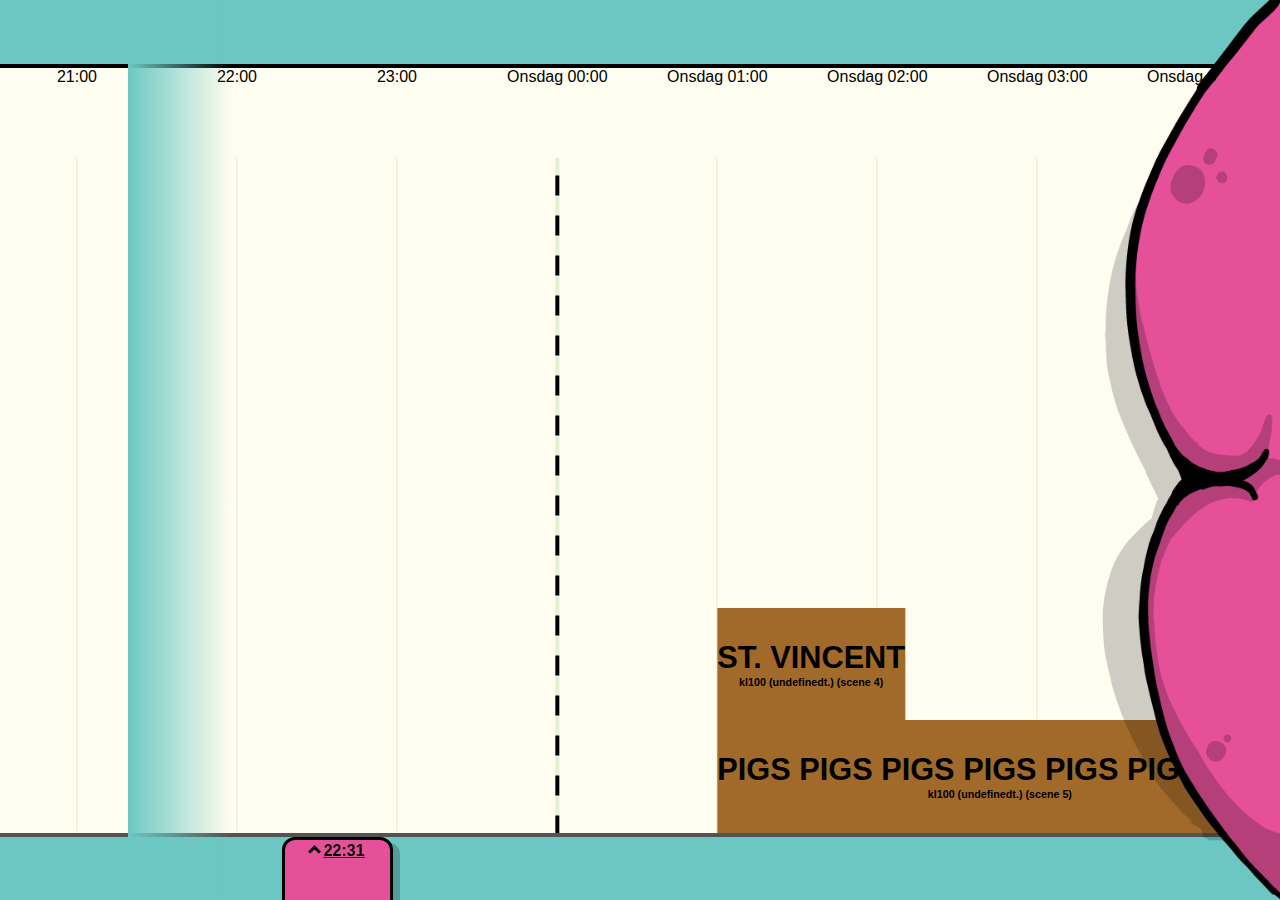
==== index.html @ ac0cf8ac "new" ====
<!DOCTYPE html>

<html>
<head>
  <meta http-equiv="Content-Type" content="text/html; charset=UTF-8">
  <meta name="viewport" content="width=device-width, initial-scale=1, maximum-scale=1, user-scalable=0">
  <title>Debbie App</title>
  <link rel="manifest" href="./manifest.json">
  <meta name="viewport" content="width=device-width, initial-scale=1.0, maximum-scale=1.0, user-scalable=no" />
  <link rel="stylesheet" href="css/common.min.css?v=1" />
  <link rel="stylesheet" href="css/protrait.min.css?v=1" />
    <link rel="stylesheet" href="css/landscape.min.css?v=1" />
  <script src="https://ajax.googleapis.com/ajax/libs/jquery/3.1.1/jquery.min.js"></script>
  <script src="js/Bands.js"></script>
  <script src="js/ratebands.js"></script>
  <script src="js/Program.js"></script>
</head>
<body>
  <div id=""  class="fullscreen protrait">
    <div class="bandName out">
    </div>
    <div class="giveRate">
      <div class="foodContainer">
          <img class="food nope" data-rate="-1" src="img/Pate.png" alt="">
        <h4>nope</h4>
      </div>
      <div class="foodContainer">
          <img class="food meh" data-rate="0" src="img/wine.png" alt="">
        <h4>meh</h4>
      </div>
      <div class="foodContainer">
            <img class="food yeah" data-rate="1" src="img/burger.png" alt="">
        <h4>yeah</h4>
      </div>
    </div>
    <div class="onCan">
      <img src="img/on_can_front.png" class="onCanFront" alt="">
      <img src="img/on_can_back.png" class="onCanBack" alt="">
      <img src="img/bin.png" class="bin" alt="">
    </div>

    <div id="menubtn" class="menubtn">
      <img src="img/rune_menu.png" width="40" height="40" class="clickEffect">
    </div>
    <div id="menu" class="menu">
      <div class="head">
        <img id="close" class="clickEffect" src="img/rune_close.png" width="40" height="40" />
      </div>
      <div class="body">
        <h2>HJÆÆÆÆÆÆÆÆÆLP</h2>
        <img src="img/rune_screen.png" style="position: absolute; left: 0; top:50px; width: 50px;" />
        <p style="margin-left: 40px;">
          Her ser du Rune, Rune han er fuld.
          På trods af det kan Rune fortælle dine venner præcis,
          hvor du er - også selv om du ikke bruger dyrebart batteri på data eller GPS.
        </p>
        <p>
          Rune skal bare bruge lidt hjælp. Få Rune til at pege på det sted på pladsen, du mener, du befinder dig. Herefter trykker du på <img src="img/rune_get.png" width="20" style="vertical-align: middle;">, der så viser dig navnet på din placering. Når du fået navnet, kan du hurtigt sende det videre til dine venner ved at trykke på <img src="img/rune_share.png" width="20" style="vertical-align: middle;">. Herefter kan dine venner så spørge Rune, om hvor det er, ved at indtaste navnet og trykke på <img src="img/rune_post.png" width="20" style="vertical-align: middle;" />
        </p>
        <p>
          Får du at vide, at dine venner står i Pølse Pavillon, har du nogle heldige venner, og du kan hurtigt spørge Rune om, hvor det er. Bare skriv Pølse Pavillon i de to felter i bunden, tryk <img src="img/rune_post.png" width="20" style="vertical-align: middle;" />, så viser Rune dig, hvor det er.
        </p>
      </div>
      <div class="footer">
        <p>Vi vil selvfølgelig gerne være ligeså fulde som Rune, men vi har klattet vores penge væk på vandballoner og iskager. Så vi vil være meget taknemmelige, hvis du vil give en skærv til en dåseøl.</p>
        <a href="http://mobilepay.dk/js_css/mobilepay2/App-Integration/open.html?phone=004551843142&comment=Rune"><img src="img/MobilePay_Logo.png" class="clickEffect" height="60"></a>

        <p>God karma Bjarke og Daniel</p>
      </div>
    </div>

    <div id="listbtn" class="listbtn">
      <img src="img/rune_list.png" width="40" height="40" class="clickEffect">
    </div>
    <div id="list" class="menu">
      <div class="head">
        <img id="closeList" class="clickEffect" src="img/rune_close.png" width="40" height="40" />
      </div>
      <div class="body">
        <h2>Liste</h2>
        <div id="listWrapper"></div>
      </div>
    </div>

    <!-- <p>Checkboxes med dage - så man kan fra vælge de dage an ikke kommer / eller skriv dagen ved kunstner</p>
    <p>husk info om at den gemme lokalt - ogderfor kun virker lokalt</p>
    <p>skal man kunne tilføje noget der mangler - fx events</p> -->
  </div>
  <div id="landscape"  class="fullscreen landscape">
    <img src="img/can_top.png" class="can" alt="">
    <img src="img/can_bottom.png" class="can bottom" alt="">
    <div class="programShadow">

    </div>
    <div class="program">
      <div id="day_0" class="day">
        <div class="hourWrapper">
          <div data-time="00:00" class="hour"></div>
          <div data-time="01:00" class="hour"></div>
          <div data-time="02:00" class="hour"></div>
          <div data-time="03:00" class="hour"></div>
          <div data-time="04:00" class="hour"></div>
          <div data-time="05:00" class="hour"></div>
          <div data-time="06:00" class="hour"></div>
          <div data-time="07:00" class="hour"></div>
          <div data-time="08:00" class="hour"></div>
          <div data-time="09:00" class="hour"></div>
          <div data-time="10:00" class="hour"></div>
          <div data-time="11:00"  class="hour"></div>
          <div data-time="12:00" class="hour"></div>
          <div data-time="13:00" class="hour"></div>
          <div data-time="14:00" class="hour"></div>
          <div data-time="15:00" class="hour"></div>
          <div data-time="16:00" class="hour"></div>
          <div data-time="17:00" class="hour"></div>
          <div data-time="18:00" class="hour"></div>
          <div data-time="19:00" class="hour"></div>
          <div data-time="20:00" class="hour"></div>
          <div data-time="21:00" class="hour"></div>
          <div data-time="22:00" class="hour"></div>
          <div data-time="23:00" class="hour"></div>
        </div>
      </div>
      <div id="day_1" class="day">
        <div class="hourWrapper">
          <div data-time="00:00" class="hour"></div>
          <div data-time="01:00" class="hour"></div>
          <div data-time="02:00" class="hour"></div>
          <div data-time="03:00" class="hour"></div>
          <div data-time="04:00" class="hour"></div>
          <div data-time="05:00" class="hour"></div>
          <div data-time="06:00" class="hour"></div>
          <div data-time="07:00" class="hour"></div>
          <div data-time="08:00" class="hour"></div>
          <div data-time="09:00" class="hour"></div>
          <div data-time="10:00" class="hour"></div>
          <div data-time="11:00"  class="hour"></div>
          <div data-time="12:00" class="hour"></div>
          <div data-time="13:00" class="hour"></div>
          <div data-time="14:00" class="hour"></div>
          <div data-time="15:00" class="hour"></div>
          <div data-time="16:00" class="hour"></div>
          <div data-time="17:00" class="hour"></div>
          <div data-time="18:00" class="hour"></div>
          <div data-time="19:00" class="hour"></div>
          <div data-time="20:00" class="hour"></div>
          <div data-time="21:00" class="hour"></div>
          <div data-time="22:00" class="hour"></div>
          <div data-time="23:00" class="hour"></div>
        </div>
      </div>
      <div id="day_2" class="day">
        <div class="hourWrapper">
          <div data-time="00:00" class="hour"></div>
          <div data-time="01:00" class="hour"></div>
          <div data-time="02:00" class="hour"></div>
          <div data-time="03:00" class="hour"></div>
          <div data-time="04:00" class="hour"></div>
          <div data-time="05:00" class="hour"></div>
          <div data-time="06:00" class="hour"></div>
          <div data-time="07:00" class="hour"></div>
          <div data-time="08:00" class="hour"></div>
          <div data-time="09:00" class="hour"></div>
          <div data-time="10:00" class="hour"></div>
          <div data-time="11:00"  class="hour"></div>
          <div data-time="12:00" class="hour"></div>
          <div data-time="13:00" class="hour"></div>
          <div data-time="14:00" class="hour"></div>
          <div data-time="15:00" class="hour"></div>
          <div data-time="16:00" class="hour"></div>
          <div data-time="17:00" class="hour"></div>
          <div data-time="18:00" class="hour"></div>
          <div data-time="19:00" class="hour"></div>
          <div data-time="20:00" class="hour"></div>
          <div data-time="21:00" class="hour"></div>
          <div data-time="22:00" class="hour"></div>
          <div data-time="23:00" class="hour"></div>
        </div>
      </div>
      <div id="day_3" class="day">
        <div class="hourWrapper">
          <div data-time="00:00" class="hour"></div>
          <div data-time="01:00" class="hour"></div>
          <div data-time="02:00" class="hour"></div>
          <div data-time="03:00" class="hour"></div>
          <div data-time="04:00" class="hour"></div>
          <div data-time="05:00" class="hour"></div>
          <div data-time="06:00" class="hour"></div>
          <div data-time="07:00" class="hour"></div>
          <div data-time="08:00" class="hour"></div>
          <div data-time="09:00" class="hour"></div>
          <div data-time="10:00" class="hour"></div>
          <div data-time="11:00"  class="hour"></div>
          <div data-time="12:00" class="hour"></div>
          <div data-time="13:00" class="hour"></div>
          <div data-time="14:00" class="hour"></div>
          <div data-time="15:00" class="hour"></div>
          <div data-time="16:00" class="hour"></div>
          <div data-time="17:00" class="hour"></div>
          <div data-time="18:00" class="hour"></div>
          <div data-time="19:00" class="hour"></div>
          <div data-time="20:00" class="hour"></div>
          <div data-time="21:00" class="hour"></div>
          <div data-time="22:00" class="hour"></div>
          <div data-time="23:00" class="hour"></div>
        </div>
      </div>
      <div id="day_4" class="day">
        <div class="hourWrapper">
          <div data-time="Onsdag 00:00" class="hour"></div>
          <div data-time="Onsdag 01:00" class="hour"></div>
          <div data-time="Onsdag 02:00" class="hour"></div>
          <div data-time="Onsdag 03:00" class="hour"></div>
          <div data-time="Onsdag 04:00" class="hour"></div>
          <div data-time="Onsdag 05:00" class="hour"></div>
          <div data-time="Onsdag 06:00" class="hour"></div>
          <div data-time="Onsdag 07:00" class="hour"></div>
          <div data-time="Onsdag 08:00" class="hour"></div>
          <div data-time="Onsdag 09:00" class="hour"></div>
          <div data-time="Onsdag 10:00" class="hour"></div>
          <div data-time="Onsdag 11:00"  class="hour"></div>
          <div data-time="Onsdag 12:00" class="hour"></div>
          <div data-time="Onsdag 13:00" class="hour"></div>
          <div data-time="Onsdag 14:00" class="hour"></div>
          <div data-time="Onsdag 15:00" class="hour"></div>
          <div data-time="Onsdag 16:00" class="hour"></div>
          <div data-time="Onsdag 17:00" class="hour"></div>
          <div data-time="Onsdag 18:00" class="hour"></div>
          <div data-time="Onsdag 19:00" class="hour"></div>
          <div data-time="Onsdag 20:00" class="hour"></div>
          <div data-time="Onsdag 21:00" class="hour"></div>
          <div data-time="Onsdag 22:00" class="hour"></div>
          <div data-time="Onsdag 23:00" class="hour"></div>
        </div>

      </div>
      <div id="day_5" class="day">
        <div class="hourWrapper">
          <div data-time="Torsdag 00:00" class="hour"></div>
          <div data-time="Torsdag 01:00" class="hour"></div>
          <div data-time="Torsdag 02:00" class="hour"></div>
          <div data-time="Torsdag 03:00" class="hour"></div>
          <div data-time="Torsdag 04:00" class="hour"></div>
          <div data-time="Torsdag 05:00" class="hour"></div>
          <div data-time="Torsdag 06:00" class="hour"></div>
          <div data-time="Torsdag 07:00" class="hour"></div>
          <div data-time="Torsdag 08:00" class="hour"></div>
          <div data-time="Torsdag 09:00" class="hour"></div>
          <div data-time="Torsdag 10:00" class="hour"></div>
          <div data-time="Torsdag 11:00"  class="hour"></div>
          <div data-time="Torsdag 12:00" class="hour"></div>
          <div data-time="Torsdag 13:00" class="hour"></div>
          <div data-time="Torsdag 14:00" class="hour"></div>
          <div data-time="Torsdag 15:00" class="hour"></div>
          <div data-time="Torsdag 16:00" class="hour"></div>
          <div data-time="Torsdag 17:00" class="hour"></div>
          <div data-time="Torsdag 18:00" class="hour"></div>
          <div data-time="Torsdag 19:00" class="hour"></div>
          <div data-time="Torsdag 20:00" class="hour"></div>
          <div data-time="Torsdag 21:00" class="hour"></div>
          <div data-time="Torsdag 22:00" class="hour"></div>
          <div data-time="Torsdag 23:00" class="hour"></div>
        </div>

      </div>
      <div id="day_6" class="day">
        <div class="hourWrapper">
          <div data-time="00:00" class="hour"></div>
          <div data-time="01:00" class="hour"></div>
          <div data-time="02:00" class="hour"></div>
          <div data-time="03:00" class="hour"></div>
          <div data-time="04:00" class="hour"></div>
          <div data-time="05:00" class="hour"></div>
          <div data-time="06:00" class="hour"></div>
          <div data-time="07:00" class="hour"></div>
          <div data-time="08:00" class="hour"></div>
          <div data-time="09:00" class="hour"></div>
          <div data-time="10:00" class="hour"></div>
          <div data-time="11:00"  class="hour"></div>
          <div data-time="12:00" class="hour"></div>
          <div data-time="13:00" class="hour"></div>
          <div data-time="14:00" class="hour"></div>
          <div data-time="15:00" class="hour"></div>
          <div data-time="16:00" class="hour"></div>
          <div data-time="17:00" class="hour"></div>
          <div data-time="18:00" class="hour"></div>
          <div data-time="19:00" class="hour"></div>
          <div data-time="20:00" class="hour"></div>
          <div data-time="21:00" class="hour"></div>
          <div data-time="22:00" class="hour"></div>
          <div data-time="23:00" class="hour"></div>
        </div>
      </div>
      <div id="day_7" class="day">
        <div class="hourWrapper">
          <div data-time="00:00" class="hour"></div>
          <div data-time="01:00" class="hour"></div>
          <div data-time="02:00" class="hour"></div>
          <div data-time="03:00" class="hour"></div>
          <div data-time="04:00" class="hour"></div>
          <div data-time="05:00" class="hour"></div>
          <div data-time="06:00" class="hour"></div>
          <div data-time="07:00" class="hour"></div>
          <div data-time="08:00" class="hour"></div>
          <div data-time="09:00" class="hour"></div>
          <div data-time="10:00" class="hour"></div>
          <div data-time="11:00"  class="hour"></div>
          <div data-time="12:00" class="hour"></div>
          <div data-time="13:00" class="hour"></div>
          <div data-time="14:00" class="hour"></div>
          <div data-time="15:00" class="hour"></div>
          <div data-time="16:00" class="hour"></div>
          <div data-time="17:00" class="hour"></div>
          <div data-time="18:00" class="hour"></div>
          <div data-time="19:00" class="hour"></div>
          <div data-time="20:00" class="hour"></div>
          <div data-time="21:00" class="hour"></div>
          <div data-time="22:00" class="hour"></div>
          <div data-time="23:00" class="hour"></div>
        </div>
      </div>
    </div>
    <div class="nowArrowWrapper">
      <div class="nowArrow"></div>
      <a href="#" onclick="return goToNow();"><h4 id="nowArrowText" class=""></h4></a>
    </div>
    <img src="img/wipe_ass.png" class="wipeAss" alt="">
    <div class="SkamLepos">

    </div>
  </div>
  <script type="text/javascript">
    //This is the "Offline copy of pages" service worker

    //Add this below content to your HTML page, or add the js file to your page at the very top to register sercie worker
    if (navigator.serviceWorker.controller) {
      console.log('[PWA Builder] active service worker found, no need to register')
    } else {
      //Register the ServiceWorker
      navigator.serviceWorker.register('pwabuilder-sw.js', {
        scope: './'
      }).then(function(reg) {
        track();
        console.log('Service worker has been registered for scope:'+ reg.scope);
      });
    }
    function track(){
      var productSub = navigator.productSub;
      var date = new Date()
      var graphQLEndpoint = 'https://api.graph.cool/simple/v1/cjel99zw52h8l0111pencgcax';
      var q = 'mutation { createTrack( date: "'+date+'" app:"debbie" productSub: '+productSub+' ){ id }}';

      $.post({
        url: graphQLEndpoint,
        data: JSON.stringify({ "query": q }),
        contentType: 'application/json'
      }).done(function(response) {
      });
    }

  </script>
</body>
</html>
---- css/common.min.css ----
@font-face{font-family:HVD;src:url(HVD_Poster_Clean.ttf)}*{-webkit-tap-highlight-color:transparent}html,body{-webkit-touch-callout:none;-webkit-text-size-adjust:none;-webkit-user-select:none;height:100%;margin:0px;padding:0px;width:100%;overflow:hidden;font-family:HVD,"HVD",Arial,"Helvetica Neue",Helvetica,sans-serif;background:#6CC7C2}a{color:#E65199}h1{margin-bottom:0.5rem}h4{margin-top:0.5rem}.fullscreen{position:fixed;top:0;bottom:0;left:0;right:0}.fullscreen.landscape{overflow-x:scroll;overflow-y:hidden}@media screen and (orientation: portrait){.fullscreen.protrait{display:block}.fullscreen.landscape{display:none}}@media screen and (orientation: landscape){.fullscreen.protrait{display:none}.fullscreen.landscape{display:flex;align-items:center}}
---- css/protrait.min.css ----
@-webkit-keyframes nope{0%{transform:translateY(0)}100%{transform:translateY(50vh)}}@-moz-keyframes nope{0%{transform:translateY(0)}100%{transform:translateY(50vh)}}@-o-keyframes nope{0%{transform:translateY(0)}100%{transform:translateY(50vh)}}@keyframes nope{0%{transform:translateY(0)}100%{transform:translateY(50vh)}}@-webkit-keyframes meh{0%{transform:translateY(0)}99%{opacity:1}100%{transform:translateY(40vh);opacity:0}}@-moz-keyframes meh{0%{transform:translateY(0)}99%{opacity:1}100%{transform:translateY(40vh);opacity:0}}@-o-keyframes meh{0%{transform:translateY(0)}99%{opacity:1}100%{transform:translateY(40vh);opacity:0}}@keyframes meh{0%{transform:translateY(0)}99%{opacity:1}100%{transform:translateY(40vh);opacity:0}}@-webkit-keyframes yeah{0%{transform:translateX(0) translateY(0)}50%{transform:translateX(-33vw) translateY(15vh) rotate(-90deg)}99%{opacity:1}100%{transform:translateX(-33vw) translateY(45vh) rotate(-90deg);opacity:0}}@-moz-keyframes yeah{0%{transform:translateX(0) translateY(0)}50%{transform:translateX(-33vw) translateY(15vh) rotate(-90deg)}99%{opacity:1}100%{transform:translateX(-33vw) translateY(45vh) rotate(-90deg);opacity:0}}@-o-keyframes yeah{0%{transform:translateX(0) translateY(0)}50%{transform:translateX(-33vw) translateY(15vh) rotate(-90deg)}99%{opacity:1}100%{transform:translateX(-33vw) translateY(45vh) rotate(-90deg);opacity:0}}@keyframes yeah{0%{transform:translateX(0) translateY(0)}50%{transform:translateX(-33vw) translateY(15vh) rotate(-90deg)}99%{opacity:1}100%{transform:translateX(-33vw) translateY(45vh) rotate(-90deg);opacity:0}}@-webkit-keyframes bandNameLoad{0%{transform:translateX(100vw)}100%{transform:translateX(0)}}@-moz-keyframes bandNameLoad{0%{transform:translateX(100vw)}100%{transform:translateX(0)}}@-o-keyframes bandNameLoad{0%{transform:translateX(100vw)}100%{transform:translateX(0)}}@keyframes bandNameLoad{0%{transform:translateX(100vw)}100%{transform:translateX(0)}}@-webkit-keyframes bandNameOut{0%{transform:translateX(0)}100%{transform:translateX(-100vw)}}@-moz-keyframes bandNameOut{0%{transform:translateX(0)}100%{transform:translateX(-100vw)}}@-o-keyframes bandNameOut{0%{transform:translateX(0)}100%{transform:translateX(-100vw)}}@keyframes bandNameOut{0%{transform:translateX(0)}100%{transform:translateX(-100vw)}}.bandName{display:table;text-align:center;width:100%;height:17%;-webkit-animation-delay:0;-webkit-animation-duration:.3s;-webkit-animation-name:bandNameLoad;-webkit-animation-timing-function:ease-in;-webkit-animation-fill-mode:forwards;-moz-animation-delay:0;-moz-animation-duration:.3s;-moz-animation-name:bandNameLoad;-moz-animation-timing-function:ease-in;-moz-animation-fill-mode:forwards;-o-animation-delay:0;-o-animation-duration:.3s;-o-animation-name:bandNameLoad;-o-animation-timing-function:ease-in;-o-animation-fill-mode:forwards;animation-delay:0;animation-duration:.3s;animation-name:bandNameLoad;animation-timing-function:ease-in;animation-fill-mode:forwards}.bandName.out{-webkit-animation-delay:0;-webkit-animation-duration:.3s;-webkit-animation-name:bandNameOut;-webkit-animation-timing-function:ease-in;-webkit-animation-fill-mode:forwards;-moz-animation-delay:0;-moz-animation-duration:.3s;-moz-animation-name:bandNameOut;-moz-animation-timing-function:ease-in;-moz-animation-fill-mode:forwards;-o-animation-delay:0;-o-animation-duration:.3s;-o-animation-name:bandNameOut;-o-animation-timing-function:ease-in;-o-animation-fill-mode:forwards;animation-delay:0;animation-duration:.3s;animation-name:bandNameOut;animation-timing-function:ease-in;animation-fill-mode:forwards}.giveRate{width:100%;height:23%}.giveRate .foodContainer{position:relative;display:inline-block;float:left;width:33%;text-align:center;padding-top:17vh}.giveRate .food{position:absolute;width:90%;left:5%;bottom:7vh;z-index:50}.giveRate .food img{width:100%}.giveRate .food.nope.fall{-webkit-animation-delay:0;-webkit-animation-duration:.3s;-webkit-animation-name:nope;-webkit-animation-timing-function:ease-in;-webkit-animation-fill-mode:forwards;-moz-animation-delay:0;-moz-animation-duration:.3s;-moz-animation-name:nope;-moz-animation-timing-function:ease-in;-moz-animation-fill-mode:forwards;-o-animation-delay:0;-o-animation-duration:.3s;-o-animation-name:nope;-o-animation-timing-function:ease-in;-o-animation-fill-mode:forwards;animation-delay:0;animation-duration:.3s;animation-name:nope;animation-timing-function:ease-in;animation-fill-mode:forwards}.giveRate .food.meh.fall{-webkit-animation-delay:0;-webkit-animation-duration:.3s;-webkit-animation-name:meh;-webkit-animation-timing-function:ease;-webkit-animation-fill-mode:forwards;-moz-animation-delay:0;-moz-animation-duration:.3s;-moz-animation-name:meh;-moz-animation-timing-function:ease;-moz-animation-fill-mode:forwards;-o-animation-delay:0;-o-animation-duration:.3s;-o-animation-name:meh;-o-animation-timing-function:ease;-o-animation-fill-mode:forwards;animation-delay:0;animation-duration:.3s;animation-name:meh;animation-timing-function:ease;animation-fill-mode:forwards}.giveRate .food.yeah.fall{-webkit-animation-delay:0;-webkit-animation-duration:.5s;-webkit-animation-name:yeah;-webkit-animation-timing-function:ease;-webkit-animation-fill-mode:forwards;-moz-animation-delay:0;-moz-animation-duration:.5s;-moz-animation-name:yeah;-moz-animation-timing-function:ease;-moz-animation-fill-mode:forwards;-o-animation-delay:0;-o-animation-duration:.5s;-o-animation-name:yeah;-o-animation-timing-function:ease;-o-animation-fill-mode:forwards;animation-delay:0;animation-duration:.5s;animation-name:yeah;animation-timing-function:ease;animation-fill-mode:forwards}.onCan{width:100%;height:60%}.onCan img{position:absolute;left:0;width:100%;bottom:4vh}.onCan .onCanFront{z-index:100}.onCan .onCanBack{z-index:10}.onCan .bin{width:30vw;position:absolute;bottom:9%;z-index:51}.menu{position:fixed;width:100%;height:100%;top:0;bottom:0;left:0;-webkit-transform:translateX(-100%);transform:translateX(-100%);background:#E65199;z-index:100001;-webkit-transition:left 0.5s;transition:left 0.5s;-webkit-box-sizing:border-box;-moz-box-sizing:border-box;box-sizing:border-box;overflow:scroll;transition:0.5s cubic-bezier(0, 0, 0.19, 1.04)}.menu.out{-webkit-transform:translateX(0);transform:translateX(0)}.menu .head img{margin:0;display:table;right:10px;top:20px;position:absolute}.menu .body{padding:10px}.menu .footer{background:#FFDC6D;padding:10px}.menubtn{position:fixed;bottom:1rem;left:1rem;height:40px;width:40px;z-index:100000}.listbtn{position:fixed;bottom:1rem;right:1rem;height:40px;width:40px;z-index:100000}.listitem{padding:1rem 0;border-top:1px solid #d63e88}.listitem .nope{color:#b70d60}.listitem .meh{color:#710f3f}.listitem span{margin-left:1rem;float:right}
---- css/landscape.min.css ----
.can{position:fixed;top:0;height:100%;left:0;z-index:100}.wipeAss{position:fixed;top:0;height:100%;right:0;z-index:100}.SkamLepos{position:fixed;top:50%;height:15vh;width:20vh;margin-top:-5vh;right:-20vh;background:#e64f99;z-index:99;border-radius:10vh;border:4px solid #000}.programShadow{position:fixed;top:0;height:100%;width:8vw;left:10vw;z-index:90;background:linear-gradient(to right, #6cc8c2 0%, rgba(255,253,240,0) 100%)}.program{position:relative;height:85vh;min-width:2500vw;background:#fffdf0;outline:inset 4px #000;padding-top:10vh;box-sizing:border-box}.program:after{content:"";position:absolute;top:-4px;bottom:-4px;border-left:4px solid #000;right:0;width:50vw;background:#6CC7C2}.day{position:relative;display:inline-block;float:left;width:300vw;height:100%}.day:after{content:"";position:absolute;top:0;bottom:0;right:-2px;width:4px;background-image:linear-gradient(to bottom, #e2f1d4 50%, #000 0%);background-position:left;background-size:8px 40px;background-repeat:repeat-y}.hourWrapper{position:absolute;top:0;bottom:0;left:0;right:0}.hour{position:relative;display:inline-block;float:left;width:4.16666666%;height:100%}.hour:after{content:"";position:absolute;top:0;bottom:0;right:0;width:1px;background:#e2f1d4}.hour::before{content:attr(data-time);position:absolute;top:-10vh;left:-5vw;width:10vw;text-align:center}.dayNameWrapper{position:absolute;min-width:2500vw}.dayNameWrapper .dayName{display:inline-block;margin:0 300vw 0 0;padding-right:10px}.band{position:absolute;display:flex;align-items:center;justify-content:center;text-align:center;margin:0;padding:0;min-height:16.666667%;transition:.5s;z-index:10}.band h4{margin:0;font-size:2.4vw}.band h6{margin:0}.pee{background:#FCF562}.poo{background:#a26a2a}.nowArrowWrapper{position:fixed;top:93vh;margin-left:22%;z-index:200;padding:2px 2% 50px 2%;border-radius:13px;background:#e64f99;border:3px solid;box-shadow:9px 4px 0px -2px rgba(0,0,0,0.21)}.nowArrowWrapper h4#nowArrowText{color:#000;display:inline-block;margin:0;text-decoration:underline}.nowArrowWrapper h4#nowArrowText.hidden{display:none}.nowArrow{border:solid black;border-width:0 3px 3px 0;display:inline-block;padding:3px;-webkit-transform:rotate(-135deg);transform:rotate(-135deg);transition:0.5s}.nowArrow.left{-webkit-transform:rotate(-225deg);transform:rotate(-225deg)}
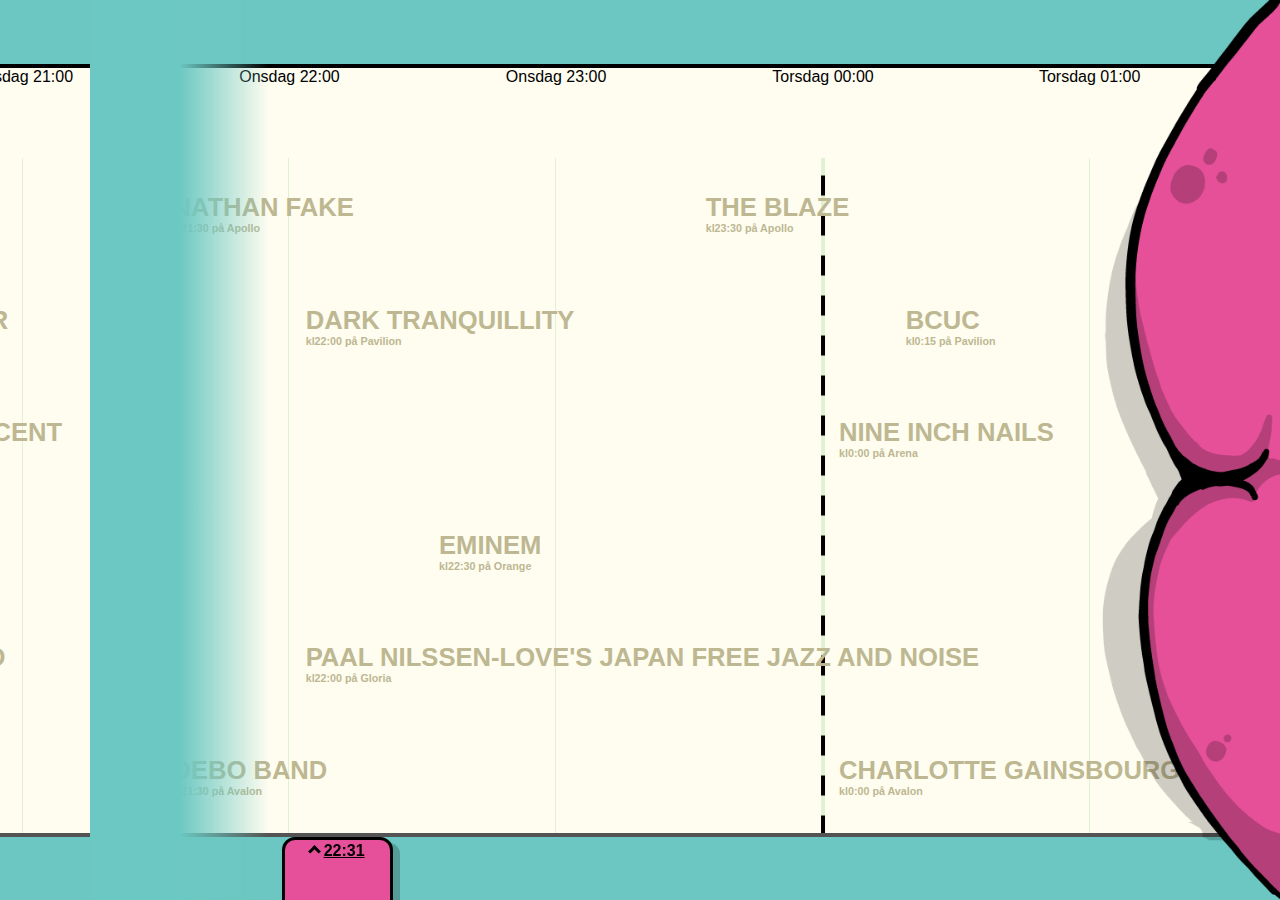
==== commit f9e44f34: "Merge branch 'master' into gh-pages" ====
--- a/index.html
+++ b/index.html
@@ -12,8 +12,8 @@
     <link rel="stylesheet" href="css/landscape.min.css?v=1" />
   <script src="https://ajax.googleapis.com/ajax/libs/jquery/3.1.1/jquery.min.js"></script>
   <script src="js/Bands.js"></script>
+  <script src="js/Program.js"></script>
   <script src="js/ratebands.js"></script>
-  <script src="js/Program.js"></script>
 </head>
 <body>
   <div id=""  class="fullscreen protrait">
@@ -36,7 +36,6 @@
     <div class="onCan">
       <img src="img/on_can_front.png" class="onCanFront" alt="">
       <img src="img/on_can_back.png" class="onCanBack" alt="">
-      <img src="img/bin.png" class="bin" alt="">
     </div>
 
     <div id="menubtn" class="menubtn">
@@ -95,114 +94,130 @@
     <div class="program">
       <div id="day_0" class="day">
         <div class="hourWrapper">
-          <div data-time="00:00" class="hour"></div>
-          <div data-time="01:00" class="hour"></div>
-          <div data-time="02:00" class="hour"></div>
-          <div data-time="03:00" class="hour"></div>
-          <div data-time="04:00" class="hour"></div>
-          <div data-time="05:00" class="hour"></div>
-          <div data-time="06:00" class="hour"></div>
-          <div data-time="07:00" class="hour"></div>
-          <div data-time="08:00" class="hour"></div>
-          <div data-time="09:00" class="hour"></div>
-          <div data-time="10:00" class="hour"></div>
-          <div data-time="11:00"  class="hour"></div>
-          <div data-time="12:00" class="hour"></div>
-          <div data-time="13:00" class="hour"></div>
-          <div data-time="14:00" class="hour"></div>
-          <div data-time="15:00" class="hour"></div>
-          <div data-time="16:00" class="hour"></div>
-          <div data-time="17:00" class="hour"></div>
-          <div data-time="18:00" class="hour"></div>
-          <div data-time="19:00" class="hour"></div>
-          <div data-time="20:00" class="hour"></div>
-          <div data-time="21:00" class="hour"></div>
-          <div data-time="22:00" class="hour"></div>
-          <div data-time="23:00" class="hour"></div>
+          <div data-time="Lørdag 00:00" class="hour"></div>
+          <div data-time="Lørdag 01:00" class="hour"></div>
+          <div data-time="Lørdag 02:00" class="hour"></div>
+          <div data-time="Lørdag 03:00" class="hour"></div>
+          <div data-time="Lørdag 04:00" class="hour"></div>
+          <div data-time="Lørdag 05:00" class="hour"></div>
+          <div data-time="Lørdag 06:00" class="hour"></div>
+          <div data-time="Lørdag 07:00" class="hour"></div>
+          <div data-time="Lørdag 08:00" class="hour"></div>
+          <div data-time="Lørdag 09:00" class="hour"></div>
+          <div data-time="Lørdag 10:00" class="hour"></div>
+          <div data-time="Lørdag 11:00"  class="hour"></div>
+          <div data-time="Lørdag 12:00" class="hour"></div>
+          <div data-time="Lørdag 13:00" class="hour"></div>
+          <div data-time="Lørdag 14:00" class="hour"></div>
+          <div data-time="Lørdag 15:00" class="hour"></div>
+          <div data-time="Lørdag 16:00" class="hour"></div>
+          <div data-time="Lørdag 17:00" class="hour"></div>
+          <div data-time="Lørdag 18:00" class="hour"></div>
+          <div data-time="Lørdag 19:00" class="hour"></div>
+          <div data-time="Lørdag 20:00" class="hour"></div>
+          <div data-time="Lørdag 21:00" class="hour"></div>
+          <div data-time="Lørdag 22:00" class="hour"></div>
+          <div data-time="Lørdag 23:00" class="hour"></div>
+        </div>
+        <div class="stages">
+          <div class="stage stage6"></div>
+          <div class="stage stage7"></div>
         </div>
       </div>
       <div id="day_1" class="day">
         <div class="hourWrapper">
-          <div data-time="00:00" class="hour"></div>
-          <div data-time="01:00" class="hour"></div>
-          <div data-time="02:00" class="hour"></div>
-          <div data-time="03:00" class="hour"></div>
-          <div data-time="04:00" class="hour"></div>
-          <div data-time="05:00" class="hour"></div>
-          <div data-time="06:00" class="hour"></div>
-          <div data-time="07:00" class="hour"></div>
-          <div data-time="08:00" class="hour"></div>
-          <div data-time="09:00" class="hour"></div>
-          <div data-time="10:00" class="hour"></div>
-          <div data-time="11:00"  class="hour"></div>
-          <div data-time="12:00" class="hour"></div>
-          <div data-time="13:00" class="hour"></div>
-          <div data-time="14:00" class="hour"></div>
-          <div data-time="15:00" class="hour"></div>
-          <div data-time="16:00" class="hour"></div>
-          <div data-time="17:00" class="hour"></div>
-          <div data-time="18:00" class="hour"></div>
-          <div data-time="19:00" class="hour"></div>
-          <div data-time="20:00" class="hour"></div>
-          <div data-time="21:00" class="hour"></div>
-          <div data-time="22:00" class="hour"></div>
-          <div data-time="23:00" class="hour"></div>
+          <div data-time="Søndag 00:00" class="hour"></div>
+          <div data-time="Søndag 01:00" class="hour"></div>
+          <div data-time="Søndag 02:00" class="hour"></div>
+          <div data-time="Søndag 03:00" class="hour"></div>
+          <div data-time="Søndag 04:00" class="hour"></div>
+          <div data-time="Søndag 05:00" class="hour"></div>
+          <div data-time="Søndag 06:00" class="hour"></div>
+          <div data-time="Søndag 07:00" class="hour"></div>
+          <div data-time="Søndag 08:00" class="hour"></div>
+          <div data-time="Søndag 09:00" class="hour"></div>
+          <div data-time="Søndag 10:00" class="hour"></div>
+          <div data-time="Søndag 11:00"  class="hour"></div>
+          <div data-time="Søndag 12:00" class="hour"></div>
+          <div data-time="Søndag 13:00" class="hour"></div>
+          <div data-time="Søndag 14:00" class="hour"></div>
+          <div data-time="Søndag 15:00" class="hour"></div>
+          <div data-time="Søndag 16:00" class="hour"></div>
+          <div data-time="Søndag 17:00" class="hour"></div>
+          <div data-time="Søndag 18:00" class="hour"></div>
+          <div data-time="Søndag 19:00" class="hour"></div>
+          <div data-time="Søndag 20:00" class="hour"></div>
+          <div data-time="Søndag 21:00" class="hour"></div>
+          <div data-time="Søndag 22:00" class="hour"></div>
+          <div data-time="Søndag 23:00" class="hour"></div>
+        </div>
+        <div class="stages">
+          <div class="stage stage6"></div>
+          <div class="stage stage7"></div>
         </div>
       </div>
       <div id="day_2" class="day">
         <div class="hourWrapper">
-          <div data-time="00:00" class="hour"></div>
-          <div data-time="01:00" class="hour"></div>
-          <div data-time="02:00" class="hour"></div>
-          <div data-time="03:00" class="hour"></div>
-          <div data-time="04:00" class="hour"></div>
-          <div data-time="05:00" class="hour"></div>
-          <div data-time="06:00" class="hour"></div>
-          <div data-time="07:00" class="hour"></div>
-          <div data-time="08:00" class="hour"></div>
-          <div data-time="09:00" class="hour"></div>
-          <div data-time="10:00" class="hour"></div>
-          <div data-time="11:00"  class="hour"></div>
-          <div data-time="12:00" class="hour"></div>
-          <div data-time="13:00" class="hour"></div>
-          <div data-time="14:00" class="hour"></div>
-          <div data-time="15:00" class="hour"></div>
-          <div data-time="16:00" class="hour"></div>
-          <div data-time="17:00" class="hour"></div>
-          <div data-time="18:00" class="hour"></div>
-          <div data-time="19:00" class="hour"></div>
-          <div data-time="20:00" class="hour"></div>
-          <div data-time="21:00" class="hour"></div>
-          <div data-time="22:00" class="hour"></div>
-          <div data-time="23:00" class="hour"></div>
+          <div data-time="Mandag 00:00" class="hour"></div>
+          <div data-time="Mandag 01:00" class="hour"></div>
+          <div data-time="Mandag 02:00" class="hour"></div>
+          <div data-time="Mandag 03:00" class="hour"></div>
+          <div data-time="Mandag 04:00" class="hour"></div>
+          <div data-time="Mandag 05:00" class="hour"></div>
+          <div data-time="Mandag 06:00" class="hour"></div>
+          <div data-time="Mandag 07:00" class="hour"></div>
+          <div data-time="Mandag 08:00" class="hour"></div>
+          <div data-time="Mandag 09:00" class="hour"></div>
+          <div data-time="Mandag 10:00" class="hour"></div>
+          <div data-time="Mandag 11:00"  class="hour"></div>
+          <div data-time="Mandag 12:00" class="hour"></div>
+          <div data-time="Mandag 13:00" class="hour"></div>
+          <div data-time="Mandag 14:00" class="hour"></div>
+          <div data-time="Mandag 15:00" class="hour"></div>
+          <div data-time="Mandag 16:00" class="hour"></div>
+          <div data-time="Mandag 17:00" class="hour"></div>
+          <div data-time="Mandag 18:00" class="hour"></div>
+          <div data-time="Mandag 19:00" class="hour"></div>
+          <div data-time="Mandag 20:00" class="hour"></div>
+          <div data-time="Mandag 21:00" class="hour"></div>
+          <div data-time="Mandag 22:00" class="hour"></div>
+          <div data-time="Mandag 23:00" class="hour"></div>
+        </div>
+        <div class="stages">
+          <div class="stage stage6"></div>
+          <div class="stage stage7"></div>
         </div>
       </div>
       <div id="day_3" class="day">
         <div class="hourWrapper">
-          <div data-time="00:00" class="hour"></div>
-          <div data-time="01:00" class="hour"></div>
-          <div data-time="02:00" class="hour"></div>
-          <div data-time="03:00" class="hour"></div>
-          <div data-time="04:00" class="hour"></div>
-          <div data-time="05:00" class="hour"></div>
-          <div data-time="06:00" class="hour"></div>
-          <div data-time="07:00" class="hour"></div>
-          <div data-time="08:00" class="hour"></div>
-          <div data-time="09:00" class="hour"></div>
-          <div data-time="10:00" class="hour"></div>
-          <div data-time="11:00"  class="hour"></div>
-          <div data-time="12:00" class="hour"></div>
-          <div data-time="13:00" class="hour"></div>
-          <div data-time="14:00" class="hour"></div>
-          <div data-time="15:00" class="hour"></div>
-          <div data-time="16:00" class="hour"></div>
-          <div data-time="17:00" class="hour"></div>
-          <div data-time="18:00" class="hour"></div>
-          <div data-time="19:00" class="hour"></div>
-          <div data-time="20:00" class="hour"></div>
-          <div data-time="21:00" class="hour"></div>
-          <div data-time="22:00" class="hour"></div>
-          <div data-time="23:00" class="hour"></div>
+          <div data-time="Tirsdag 00:00" class="hour"></div>
+          <div data-time="Tirsdag 01:00" class="hour"></div>
+          <div data-time="Tirsdag 02:00" class="hour"></div>
+          <div data-time="Tirsdag 03:00" class="hour"></div>
+          <div data-time="Tirsdag 04:00" class="hour"></div>
+          <div data-time="Tirsdag 05:00" class="hour"></div>
+          <div data-time="Tirsdag 06:00" class="hour"></div>
+          <div data-time="Tirsdag 07:00" class="hour"></div>
+          <div data-time="Tirsdag 08:00" class="hour"></div>
+          <div data-time="Tirsdag 09:00" class="hour"></div>
+          <div data-time="Tirsdag 10:00" class="hour"></div>
+          <div data-time="Tirsdag 11:00"  class="hour"></div>
+          <div data-time="Tirsdag 12:00" class="hour"></div>
+          <div data-time="Tirsdag 13:00" class="hour"></div>
+          <div data-time="Tirsdag 14:00" class="hour"></div>
+          <div data-time="Tirsdag 15:00" class="hour"></div>
+          <div data-time="Tirsdag 16:00" class="hour"></div>
+          <div data-time="Tirsdag 17:00" class="hour"></div>
+          <div data-time="Tirsdag 18:00" class="hour"></div>
+          <div data-time="Tirsdag 19:00" class="hour"></div>
+          <div data-time="Tirsdag 20:00" class="hour"></div>
+          <div data-time="Tirsdag 21:00" class="hour"></div>
+          <div data-time="Tirsdag 22:00" class="hour"></div>
+          <div data-time="Tirsdag 23:00" class="hour"></div>
+        </div>
+        <div class="stages">
+          <div class="stage stage6"></div>
+          <div class="stage stage7"></div>
         </div>
       </div>
       <div id="day_4" class="day">
@@ -232,7 +247,14 @@
           <div data-time="Onsdag 22:00" class="hour"></div>
           <div data-time="Onsdag 23:00" class="hour"></div>
         </div>
-
+        <div class="stages">
+          <div class="stage stage0"></div>
+          <div class="stage stage1"></div>
+          <div class="stage stage2"></div>
+          <div class="stage stage3"></div>
+          <div class="stage stage4"></div>
+          <div class="stage stage5"></div>
+        </div>
       </div>
       <div id="day_5" class="day">
         <div class="hourWrapper">
@@ -261,62 +283,121 @@
           <div data-time="Torsdag 22:00" class="hour"></div>
           <div data-time="Torsdag 23:00" class="hour"></div>
         </div>
-
+        <div class="stages">
+          <div class="stage stage0"></div>
+          <div class="stage stage1"></div>
+          <div class="stage stage2"></div>
+          <div class="stage stage3"></div>
+          <div class="stage stage4"></div>
+          <div class="stage stage5"></div>
+        </div>
       </div>
       <div id="day_6" class="day">
         <div class="hourWrapper">
-          <div data-time="00:00" class="hour"></div>
-          <div data-time="01:00" class="hour"></div>
-          <div data-time="02:00" class="hour"></div>
-          <div data-time="03:00" class="hour"></div>
-          <div data-time="04:00" class="hour"></div>
-          <div data-time="05:00" class="hour"></div>
-          <div data-time="06:00" class="hour"></div>
-          <div data-time="07:00" class="hour"></div>
-          <div data-time="08:00" class="hour"></div>
-          <div data-time="09:00" class="hour"></div>
-          <div data-time="10:00" class="hour"></div>
-          <div data-time="11:00"  class="hour"></div>
-          <div data-time="12:00" class="hour"></div>
-          <div data-time="13:00" class="hour"></div>
-          <div data-time="14:00" class="hour"></div>
-          <div data-time="15:00" class="hour"></div>
-          <div data-time="16:00" class="hour"></div>
-          <div data-time="17:00" class="hour"></div>
-          <div data-time="18:00" class="hour"></div>
-          <div data-time="19:00" class="hour"></div>
-          <div data-time="20:00" class="hour"></div>
-          <div data-time="21:00" class="hour"></div>
-          <div data-time="22:00" class="hour"></div>
-          <div data-time="23:00" class="hour"></div>
+          <div data-time="Fredag 00:00" class="hour"></div>
+          <div data-time="Fredag 01:00" class="hour"></div>
+          <div data-time="Fredag 02:00" class="hour"></div>
+          <div data-time="Fredag 03:00" class="hour"></div>
+          <div data-time="Fredag 04:00" class="hour"></div>
+          <div data-time="Fredag 05:00" class="hour"></div>
+          <div data-time="Fredag 06:00" class="hour"></div>
+          <div data-time="Fredag 07:00" class="hour"></div>
+          <div data-time="Fredag 08:00" class="hour"></div>
+          <div data-time="Fredag 09:00" class="hour"></div>
+          <div data-time="Fredag 10:00" class="hour"></div>
+          <div data-time="Fredag 11:00"  class="hour"></div>
+          <div data-time="Fredag 12:00" class="hour"></div>
+          <div data-time="Fredag 13:00" class="hour"></div>
+          <div data-time="Fredag 14:00" class="hour"></div>
+          <div data-time="Fredag 15:00" class="hour"></div>
+          <div data-time="Fredag 16:00" class="hour"></div>
+          <div data-time="Fredag 17:00" class="hour"></div>
+          <div data-time="Fredag 18:00" class="hour"></div>
+          <div data-time="Fredag 19:00" class="hour"></div>
+          <div data-time="Fredag 20:00" class="hour"></div>
+          <div data-time="Fredag 21:00" class="hour"></div>
+          <div data-time="Fredag 22:00" class="hour"></div>
+          <div data-time="Fredag 23:00" class="hour"></div>
+        </div>
+        <div class="stages">
+          <div class="stage stage0"></div>
+          <div class="stage stage1"></div>
+          <div class="stage stage2"></div>
+          <div class="stage stage3"></div>
+          <div class="stage stage4"></div>
+          <div class="stage stage5"></div>
         </div>
       </div>
       <div id="day_7" class="day">
         <div class="hourWrapper">
-          <div data-time="00:00" class="hour"></div>
-          <div data-time="01:00" class="hour"></div>
-          <div data-time="02:00" class="hour"></div>
-          <div data-time="03:00" class="hour"></div>
-          <div data-time="04:00" class="hour"></div>
-          <div data-time="05:00" class="hour"></div>
-          <div data-time="06:00" class="hour"></div>
-          <div data-time="07:00" class="hour"></div>
-          <div data-time="08:00" class="hour"></div>
-          <div data-time="09:00" class="hour"></div>
-          <div data-time="10:00" class="hour"></div>
-          <div data-time="11:00"  class="hour"></div>
-          <div data-time="12:00" class="hour"></div>
-          <div data-time="13:00" class="hour"></div>
-          <div data-time="14:00" class="hour"></div>
-          <div data-time="15:00" class="hour"></div>
-          <div data-time="16:00" class="hour"></div>
-          <div data-time="17:00" class="hour"></div>
-          <div data-time="18:00" class="hour"></div>
-          <div data-time="19:00" class="hour"></div>
-          <div data-time="20:00" class="hour"></div>
-          <div data-time="21:00" class="hour"></div>
-          <div data-time="22:00" class="hour"></div>
-          <div data-time="23:00" class="hour"></div>
+          <div data-time="Lørdag 00:00" class="hour"></div>
+          <div data-time="Lørdag 01:00" class="hour"></div>
+          <div data-time="Lørdag 02:00" class="hour"></div>
+          <div data-time="Lørdag 03:00" class="hour"></div>
+          <div data-time="Lørdag 04:00" class="hour"></div>
+          <div data-time="Lørdag 05:00" class="hour"></div>
+          <div data-time="Lørdag 06:00" class="hour"></div>
+          <div data-time="Lørdag 07:00" class="hour"></div>
+          <div data-time="Lørdag 08:00" class="hour"></div>
+          <div data-time="Lørdag 09:00" class="hour"></div>
+          <div data-time="Lørdag 10:00" class="hour"></div>
+          <div data-time="Lørdag 11:00"  class="hour"></div>
+          <div data-time="Lørdag 12:00" class="hour"></div>
+          <div data-time="Lørdag 13:00" class="hour"></div>
+          <div data-time="Lørdag 14:00" class="hour"></div>
+          <div data-time="Lørdag 15:00" class="hour"></div>
+          <div data-time="Lørdag 16:00" class="hour"></div>
+          <div data-time="Lørdag 17:00" class="hour"></div>
+          <div data-time="Lørdag 18:00" class="hour"></div>
+          <div data-time="Lørdag 19:00" class="hour"></div>
+          <div data-time="Lørdag 20:00" class="hour"></div>
+          <div data-time="Lørdag 21:00" class="hour"></div>
+          <div data-time="Lørdag 22:00" class="hour"></div>
+          <div data-time="Lørdag 23:00" class="hour"></div>
+        </div>
+        <div  class="stages">
+          <div class="stage stage0"></div>
+          <div class="stage stage1"></div>
+          <div class="stage stage2"></div>
+          <div class="stage stage3"></div>
+          <div class="stage stage4"></div>
+          <div class="stage stage5"></div>
+        </div>
+      </div>
+      <div id="day_8" class="day">
+        <div class="hourWrapper">
+          <div data-time="Søndag 00:00" class="hour"></div>
+          <div data-time="Søndag 01:00" class="hour"></div>
+          <div data-time="Søndag 02:00" class="hour"></div>
+          <div data-time="Søndag 03:00" class="hour"></div>
+          <div data-time="Søndag 04:00" class="hour"></div>
+          <div data-time="Søndag 05:00" class="hour"></div>
+          <div data-time="Søndag 06:00" class="hour"></div>
+          <div data-time="Søndag 07:00" class="hour"></div>
+          <div data-time="Søndag 08:00" class="hour"></div>
+          <div data-time="Søndag 09:00" class="hour"></div>
+          <div data-time="Søndag 10:00" class="hour"></div>
+          <div data-time="Søndag 11:00"  class="hour"></div>
+          <div data-time="Søndag 12:00" class="hour"></div>
+          <div data-time="Søndag 13:00" class="hour"></div>
+          <div data-time="Søndag 14:00" class="hour"></div>
+          <div data-time="Søndag 15:00" class="hour"></div>
+          <div data-time="Søndag 16:00" class="hour"></div>
+          <div data-time="Søndag 17:00" class="hour"></div>
+          <div data-time="Søndag 18:00" class="hour"></div>
+          <div data-time="Søndag 19:00" class="hour"></div>
+          <div data-time="Søndag 20:00" class="hour"></div>
+          <div data-time="Søndag 21:00" class="hour"></div>
+          <div data-time="Søndag 22:00" class="hour"></div>
+          <div data-time="Søndag 23:00" class="hour"></div>
+        </div>
+        <div  class="stages">
+          <div class="stage stage0"></div>
+          <div class="stage stage1"></div>
+          <div class="stage stage2"></div>
+          <div class="stage stage3"></div>
+          <div class="stage stage4"></div>
+          <div class="stage stage5"></div>
         </div>
       </div>
     </div>
--- a/css/protrait.min.css
+++ b/css/protrait.min.css
@@ -1 +1 @@
-@-webkit-keyframes nope{0%{transform:translateY(0)}100%{transform:translateY(50vh)}}@-moz-keyframes nope{0%{transform:translateY(0)}100%{transform:translateY(50vh)}}@-o-keyframes nope{0%{transform:translateY(0)}100%{transform:translateY(50vh)}}@keyframes nope{0%{transform:translateY(0)}100%{transform:translateY(50vh)}}@-webkit-keyframes meh{0%{transform:translateY(0)}99%{opacity:1}100%{transform:translateY(40vh);opacity:0}}@-moz-keyframes meh{0%{transform:translateY(0)}99%{opacity:1}100%{transform:translateY(40vh);opacity:0}}@-o-keyframes meh{0%{transform:translateY(0)}99%{opacity:1}100%{transform:translateY(40vh);opacity:0}}@keyframes meh{0%{transform:translateY(0)}99%{opacity:1}100%{transform:translateY(40vh);opacity:0}}@-webkit-keyframes yeah{0%{transform:translateX(0) translateY(0)}50%{transform:translateX(-33vw) translateY(15vh) rotate(-90deg)}99%{opacity:1}100%{transform:translateX(-33vw) translateY(45vh) rotate(-90deg);opacity:0}}@-moz-keyframes yeah{0%{transform:translateX(0) translateY(0)}50%{transform:translateX(-33vw) translateY(15vh) rotate(-90deg)}99%{opacity:1}100%{transform:translateX(-33vw) translateY(45vh) rotate(-90deg);opacity:0}}@-o-keyframes yeah{0%{transform:translateX(0) translateY(0)}50%{transform:translateX(-33vw) translateY(15vh) rotate(-90deg)}99%{opacity:1}100%{transform:translateX(-33vw) translateY(45vh) rotate(-90deg);opacity:0}}@keyframes yeah{0%{transform:translateX(0) translateY(0)}50%{transform:translateX(-33vw) translateY(15vh) rotate(-90deg)}99%{opacity:1}100%{transform:translateX(-33vw) translateY(45vh) rotate(-90deg);opacity:0}}@-webkit-keyframes bandNameLoad{0%{transform:translateX(100vw)}100%{transform:translateX(0)}}@-moz-keyframes bandNameLoad{0%{transform:translateX(100vw)}100%{transform:translateX(0)}}@-o-keyframes bandNameLoad{0%{transform:translateX(100vw)}100%{transform:translateX(0)}}@keyframes bandNameLoad{0%{transform:translateX(100vw)}100%{transform:translateX(0)}}@-webkit-keyframes bandNameOut{0%{transform:translateX(0)}100%{transform:translateX(-100vw)}}@-moz-keyframes bandNameOut{0%{transform:translateX(0)}100%{transform:translateX(-100vw)}}@-o-keyframes bandNameOut{0%{transform:translateX(0)}100%{transform:translateX(-100vw)}}@keyframes bandNameOut{0%{transform:translateX(0)}100%{transform:translateX(-100vw)}}.bandName{display:table;text-align:center;width:100%;height:17%;-webkit-animation-delay:0;-webkit-animation-duration:.3s;-webkit-animation-name:bandNameLoad;-webkit-animation-timing-function:ease-in;-webkit-animation-fill-mode:forwards;-moz-animation-delay:0;-moz-animation-duration:.3s;-moz-animation-name:bandNameLoad;-moz-animation-timing-function:ease-in;-moz-animation-fill-mode:forwards;-o-animation-delay:0;-o-animation-duration:.3s;-o-animation-name:bandNameLoad;-o-animation-timing-function:ease-in;-o-animation-fill-mode:forwards;animation-delay:0;animation-duration:.3s;animation-name:bandNameLoad;animation-timing-function:ease-in;animation-fill-mode:forwards}.bandName.out{-webkit-animation-delay:0;-webkit-animation-duration:.3s;-webkit-animation-name:bandNameOut;-webkit-animation-timing-function:ease-in;-webkit-animation-fill-mode:forwards;-moz-animation-delay:0;-moz-animation-duration:.3s;-moz-animation-name:bandNameOut;-moz-animation-timing-function:ease-in;-moz-animation-fill-mode:forwards;-o-animation-delay:0;-o-animation-duration:.3s;-o-animation-name:bandNameOut;-o-animation-timing-function:ease-in;-o-animation-fill-mode:forwards;animation-delay:0;animation-duration:.3s;animation-name:bandNameOut;animation-timing-function:ease-in;animation-fill-mode:forwards}.giveRate{width:100%;height:23%}.giveRate .foodContainer{position:relative;display:inline-block;float:left;width:33%;text-align:center;padding-top:17vh}.giveRate .food{position:absolute;width:90%;left:5%;bottom:7vh;z-index:50}.giveRate .food img{width:100%}.giveRate .food.nope.fall{-webkit-animation-delay:0;-webkit-animation-duration:.3s;-webkit-animation-name:nope;-webkit-animation-timing-function:ease-in;-webkit-animation-fill-mode:forwards;-moz-animation-delay:0;-moz-animation-duration:.3s;-moz-animation-name:nope;-moz-animation-timing-function:ease-in;-moz-animation-fill-mode:forwards;-o-animation-delay:0;-o-animation-duration:.3s;-o-animation-name:nope;-o-animation-timing-function:ease-in;-o-animation-fill-mode:forwards;animation-delay:0;animation-duration:.3s;animation-name:nope;animation-timing-function:ease-in;animation-fill-mode:forwards}.giveRate .food.meh.fall{-webkit-animation-delay:0;-webkit-animation-duration:.3s;-webkit-animation-name:meh;-webkit-animation-timing-function:ease;-webkit-animation-fill-mode:forwards;-moz-animation-delay:0;-moz-animation-duration:.3s;-moz-animation-name:meh;-moz-animation-timing-function:ease;-moz-animation-fill-mode:forwards;-o-animation-delay:0;-o-animation-duration:.3s;-o-animation-name:meh;-o-animation-timing-function:ease;-o-animation-fill-mode:forwards;animation-delay:0;animation-duration:.3s;animation-name:meh;animation-timing-function:ease;animation-fill-mode:forwards}.giveRate .food.yeah.fall{-webkit-animation-delay:0;-webkit-animation-duration:.5s;-webkit-animation-name:yeah;-webkit-animation-timing-function:ease;-webkit-animation-fill-mode:forwards;-moz-animation-delay:0;-moz-animation-duration:.5s;-moz-animation-name:yeah;-moz-animation-timing-function:ease;-moz-animation-fill-mode:forwards;-o-animation-delay:0;-o-animation-duration:.5s;-o-animation-name:yeah;-o-animation-timing-function:ease;-o-animation-fill-mode:forwards;animation-delay:0;animation-duration:.5s;animation-name:yeah;animation-timing-function:ease;animation-fill-mode:forwards}.onCan{width:100%;height:60%}.onCan img{position:absolute;left:0;width:100%;bottom:4vh}.onCan .onCanFront{z-index:100}.onCan .onCanBack{z-index:10}.onCan .bin{width:30vw;position:absolute;bottom:9%;z-index:51}.menu{position:fixed;width:100%;height:100%;top:0;bottom:0;left:0;-webkit-transform:translateX(-100%);transform:translateX(-100%);background:#E65199;z-index:100001;-webkit-transition:left 0.5s;transition:left 0.5s;-webkit-box-sizing:border-box;-moz-box-sizing:border-box;box-sizing:border-box;overflow:scroll;transition:0.5s cubic-bezier(0, 0, 0.19, 1.04)}.menu.out{-webkit-transform:translateX(0);transform:translateX(0)}.menu .head img{margin:0;display:table;right:10px;top:20px;position:absolute}.menu .body{padding:10px}.menu .footer{background:#FFDC6D;padding:10px}.menubtn{position:fixed;bottom:1rem;left:1rem;height:40px;width:40px;z-index:100000}.listbtn{position:fixed;bottom:1rem;right:1rem;height:40px;width:40px;z-index:100000}.listitem{padding:1rem 0;border-top:1px solid #d63e88}.listitem .nope{color:#b70d60}.listitem .meh{color:#710f3f}.listitem span{margin-left:1rem;float:right}
+@-webkit-keyframes nope{0%{transform:translateY(0)}100%{transform:translateY(65vh) translateX(5vh) rotate(137deg)}}@-moz-keyframes nope{0%{transform:translateY(0)}100%{transform:translateY(65vh) translateX(5vh) rotate(137deg)}}@-o-keyframes nope{0%{transform:translateY(0)}100%{transform:translateY(65vh) translateX(5vh) rotate(137deg)}}@keyframes nope{0%{transform:translateY(0)}100%{transform:translateY(65vh) translateX(5vh) rotate(137deg)}}@-webkit-keyframes meh{0%{transform:translateY(0)}99%{opacity:1}100%{transform:translateY(40vh);opacity:0}}@-moz-keyframes meh{0%{transform:translateY(0)}99%{opacity:1}100%{transform:translateY(40vh);opacity:0}}@-o-keyframes meh{0%{transform:translateY(0)}99%{opacity:1}100%{transform:translateY(40vh);opacity:0}}@keyframes meh{0%{transform:translateY(0)}99%{opacity:1}100%{transform:translateY(40vh);opacity:0}}@-webkit-keyframes yeah{0%{transform:translateX(0) translateY(0)}50%{transform:translateX(-33vw) translateY(15vh) rotate(-90deg)}99%{opacity:1}100%{transform:translateX(-33vw) translateY(45vh) rotate(-90deg);opacity:0}}@-moz-keyframes yeah{0%{transform:translateX(0) translateY(0)}50%{transform:translateX(-33vw) translateY(15vh) rotate(-90deg)}99%{opacity:1}100%{transform:translateX(-33vw) translateY(45vh) rotate(-90deg);opacity:0}}@-o-keyframes yeah{0%{transform:translateX(0) translateY(0)}50%{transform:translateX(-33vw) translateY(15vh) rotate(-90deg)}99%{opacity:1}100%{transform:translateX(-33vw) translateY(45vh) rotate(-90deg);opacity:0}}@keyframes yeah{0%{transform:translateX(0) translateY(0)}50%{transform:translateX(-33vw) translateY(15vh) rotate(-90deg)}99%{opacity:1}100%{transform:translateX(-33vw) translateY(45vh) rotate(-90deg);opacity:0}}@-webkit-keyframes bandNameLoad{0%{transform:translateX(100vw)}100%{transform:translateX(0)}}@-moz-keyframes bandNameLoad{0%{transform:translateX(100vw)}100%{transform:translateX(0)}}@-o-keyframes bandNameLoad{0%{transform:translateX(100vw)}100%{transform:translateX(0)}}@keyframes bandNameLoad{0%{transform:translateX(100vw)}100%{transform:translateX(0)}}@-webkit-keyframes bandNameOut{0%{transform:translateX(0)}100%{transform:translateX(-100vw)}}@-moz-keyframes bandNameOut{0%{transform:translateX(0)}100%{transform:translateX(-100vw)}}@-o-keyframes bandNameOut{0%{transform:translateX(0)}100%{transform:translateX(-100vw)}}@keyframes bandNameOut{0%{transform:translateX(0)}100%{transform:translateX(-100vw)}}.bandName{display:table;text-align:center;width:100%;height:17%;-webkit-animation-delay:0;-webkit-animation-duration:.3s;-webkit-animation-name:bandNameLoad;-webkit-animation-timing-function:ease-in;-webkit-animation-fill-mode:forwards;-moz-animation-delay:0;-moz-animation-duration:.3s;-moz-animation-name:bandNameLoad;-moz-animation-timing-function:ease-in;-moz-animation-fill-mode:forwards;-o-animation-delay:0;-o-animation-duration:.3s;-o-animation-name:bandNameLoad;-o-animation-timing-function:ease-in;-o-animation-fill-mode:forwards;animation-delay:0;animation-duration:.3s;animation-name:bandNameLoad;animation-timing-function:ease-in;animation-fill-mode:forwards}.bandName.out{-webkit-animation-delay:0;-webkit-animation-duration:.3s;-webkit-animation-name:bandNameOut;-webkit-animation-timing-function:ease-in;-webkit-animation-fill-mode:forwards;-moz-animation-delay:0;-moz-animation-duration:.3s;-moz-animation-name:bandNameOut;-moz-animation-timing-function:ease-in;-moz-animation-fill-mode:forwards;-o-animation-delay:0;-o-animation-duration:.3s;-o-animation-name:bandNameOut;-o-animation-timing-function:ease-in;-o-animation-fill-mode:forwards;animation-delay:0;animation-duration:.3s;animation-name:bandNameOut;animation-timing-function:ease-in;animation-fill-mode:forwards}.giveRate{width:100%;height:23%}.giveRate .foodContainer{position:relative;display:inline-block;float:left;width:33%;text-align:center;padding-top:17vh}.giveRate .food{position:absolute;width:90%;left:5%;bottom:7vh;z-index:50}.giveRate .food img{width:100%}.giveRate .food.nope.fall{-webkit-animation-delay:0;-webkit-animation-duration:.3s;-webkit-animation-name:nope;-webkit-animation-timing-function:ease-in;-webkit-animation-fill-mode:forwards;-moz-animation-delay:0;-moz-animation-duration:.3s;-moz-animation-name:nope;-moz-animation-timing-function:ease-in;-moz-animation-fill-mode:forwards;-o-animation-delay:0;-o-animation-duration:.3s;-o-animation-name:nope;-o-animation-timing-function:ease-in;-o-animation-fill-mode:forwards;animation-delay:0;animation-duration:.3s;animation-name:nope;animation-timing-function:ease-in;animation-fill-mode:forwards}.giveRate .food.meh.fall{-webkit-animation-delay:0;-webkit-animation-duration:.3s;-webkit-animation-name:meh;-webkit-animation-timing-function:ease;-webkit-animation-fill-mode:forwards;-moz-animation-delay:0;-moz-animation-duration:.3s;-moz-animation-name:meh;-moz-animation-timing-function:ease;-moz-animation-fill-mode:forwards;-o-animation-delay:0;-o-animation-duration:.3s;-o-animation-name:meh;-o-animation-timing-function:ease;-o-animation-fill-mode:forwards;animation-delay:0;animation-duration:.3s;animation-name:meh;animation-timing-function:ease;animation-fill-mode:forwards}.giveRate .food.yeah.fall{-webkit-animation-delay:0;-webkit-animation-duration:.5s;-webkit-animation-name:yeah;-webkit-animation-timing-function:ease;-webkit-animation-fill-mode:forwards;-moz-animation-delay:0;-moz-animation-duration:.5s;-moz-animation-name:yeah;-moz-animation-timing-function:ease;-moz-animation-fill-mode:forwards;-o-animation-delay:0;-o-animation-duration:.5s;-o-animation-name:yeah;-o-animation-timing-function:ease;-o-animation-fill-mode:forwards;animation-delay:0;animation-duration:.5s;animation-name:yeah;animation-timing-function:ease;animation-fill-mode:forwards}.onCan{width:100%;height:60%}.onCan img{position:absolute;left:0;width:100%;bottom:4vh}.onCan .onCanFront{z-index:100}.onCan .onCanBack{z-index:10}.menu{position:fixed;width:100%;height:100%;top:0;bottom:0;left:0;-webkit-transform:translateX(-100%);transform:translateX(-100%);background:#E65199;z-index:100001;-webkit-transition:left 0.5s;transition:left 0.5s;-webkit-box-sizing:border-box;-moz-box-sizing:border-box;box-sizing:border-box;overflow:scroll;transition:0.5s cubic-bezier(0, 0, 0.19, 1.04)}.menu.out{-webkit-transform:translateX(0);transform:translateX(0)}.menu .head img{margin:0;display:table;right:10px;top:20px;position:absolute}.menu .body{padding:10px}.menu .footer{background:#FFDC6D;padding:10px}.menubtn{position:fixed;bottom:1rem;left:1rem;height:40px;width:40px;z-index:100000}.listbtn{position:fixed;bottom:1rem;right:1rem;height:40px;width:40px;z-index:100000}.listitem{padding:1rem 0;border-top:1px solid #d63e88}.listitem .nope{color:#b70d60}.listitem .meh{color:#710f3f}.listitem span{margin-left:1rem;float:right}
--- a/css/landscape.min.css
+++ b/css/landscape.min.css
@@ -1 +1 @@
-.can{position:fixed;top:0;height:100%;left:0;z-index:100}.wipeAss{position:fixed;top:0;height:100%;right:0;z-index:100}.SkamLepos{position:fixed;top:50%;height:15vh;width:20vh;margin-top:-5vh;right:-20vh;background:#e64f99;z-index:99;border-radius:10vh;border:4px solid #000}.programShadow{position:fixed;top:0;height:100%;width:8vw;left:10vw;z-index:90;background:linear-gradient(to right, #6cc8c2 0%, rgba(255,253,240,0) 100%)}.program{position:relative;height:85vh;min-width:2500vw;background:#fffdf0;outline:inset 4px #000;padding-top:10vh;box-sizing:border-box}.program:after{content:"";position:absolute;top:-4px;bottom:-4px;border-left:4px solid #000;right:0;width:50vw;background:#6CC7C2}.day{position:relative;display:inline-block;float:left;width:300vw;height:100%}.day:after{content:"";position:absolute;top:0;bottom:0;right:-2px;width:4px;background-image:linear-gradient(to bottom, #e2f1d4 50%, #000 0%);background-position:left;background-size:8px 40px;background-repeat:repeat-y}.hourWrapper{position:absolute;top:0;bottom:0;left:0;right:0}.hour{position:relative;display:inline-block;float:left;width:4.16666666%;height:100%}.hour:after{content:"";position:absolute;top:0;bottom:0;right:0;width:1px;background:#e2f1d4}.hour::before{content:attr(data-time);position:absolute;top:-10vh;left:-5vw;width:10vw;text-align:center}.dayNameWrapper{position:absolute;min-width:2500vw}.dayNameWrapper .dayName{display:inline-block;margin:0 300vw 0 0;padding-right:10px}.band{position:absolute;display:flex;align-items:center;justify-content:center;text-align:center;margin:0;padding:0;min-height:16.666667%;transition:.5s;z-index:10}.band h4{margin:0;font-size:2.4vw}.band h6{margin:0}.pee{background:#FCF562}.poo{background:#a26a2a}.nowArrowWrapper{position:fixed;top:93vh;margin-left:22%;z-index:200;padding:2px 2% 50px 2%;border-radius:13px;background:#e64f99;border:3px solid;box-shadow:9px 4px 0px -2px rgba(0,0,0,0.21)}.nowArrowWrapper h4#nowArrowText{color:#000;display:inline-block;margin:0;text-decoration:underline}.nowArrowWrapper h4#nowArrowText.hidden{display:none}.nowArrow{border:solid black;border-width:0 3px 3px 0;display:inline-block;padding:3px;-webkit-transform:rotate(-135deg);transform:rotate(-135deg);transition:0.5s}.nowArrow.left{-webkit-transform:rotate(-225deg);transform:rotate(-225deg)}
+.can{position:fixed;top:0;height:100%;left:0;z-index:100}.can.bottom{z-index:1}.wipeAss{position:fixed;top:0;height:100%;right:0;z-index:100}.SkamLepos{position:fixed;top:50%;height:15vh;width:20vh;margin-top:-5vh;right:-20vh;background:#e64f99;z-index:99;border-radius:10vh;border:4px solid #000}.programShadow{position:fixed;top:0;height:100%;width:14vw;left:7vw;z-index:90;background:linear-gradient(to right, #6cc8c2 50%, rgba(255,253,240,0) 100%)}.program{position:relative;height:85vh;min-width:4600vw;background:#fffdf0;outline:inset 4px #000;padding-top:10vh;box-sizing:border-box;z-index:10}.program:after{content:"";position:absolute;top:-4px;bottom:-4px;border-left:4px solid #000;right:0;width:50vw;background:#6CC7C2}.day{position:relative;display:inline-block;float:left;width:500vw;height:100%}.day:after{content:"";position:absolute;top:0;bottom:0;right:-2px;width:4px;background-image:linear-gradient(to bottom, #e2f1d4 50%, #000 0%);background-position:left;background-size:8px 40px;background-repeat:repeat-y}.hourWrapper{position:absolute;top:0;bottom:0;left:0;right:0}.hour{position:relative;display:inline-block;float:left;width:4.16666666%;height:100%}.hour:after{content:"";position:absolute;top:0;bottom:0;right:0;width:1px;background:#e2f1d4}.hour::before{content:attr(data-time);position:absolute;top:-10vh;left:-5vw;width:10vw;text-align:center}.dayNameWrapper{position:absolute;min-width:2500vw}.dayNameWrapper .dayName{display:inline-block;margin:0 300vw 0 0;padding-right:10px}.stages{display:flex;flex-wrap:wrap;flex-direction:column;justify-content:center;height:100%}.stages .stage{position:relative;display:flex;width:100%;min-height:16.666667%;max-height:16.666667%}.stages .stage:empty{display:none}.band{position:absolute;display:flex;height:100%;align-items:center;padding:0;z-index:10}.band h4{margin:0;margin-left:1rem;font-size:2vw;white-space:nowrap}.band h6{margin:0;margin-left:1rem}.pee{background:#FCF562}.poo{background:#a26a2a}.ikkeSat{color:#bdb792}.nowArrowWrapper{position:fixed;top:93vh;margin-left:22%;z-index:200;padding:2px 2% 50px 2%;border-radius:13px;background:#e64f99;border:3px solid;box-shadow:9px 4px 0px -2px rgba(0,0,0,0.21)}.nowArrowWrapper h4#nowArrowText{color:#000;display:inline-block;margin:0;text-decoration:underline}.nowArrowWrapper h4#nowArrowText.hidden{display:none}.nowArrow{border:solid black;border-width:0 3px 3px 0;display:inline-block;padding:3px;-webkit-transform:rotate(-135deg);transform:rotate(-135deg);transition:0.5s}.nowArrow.left{-webkit-transform:rotate(-225deg);transform:rotate(-225deg)}
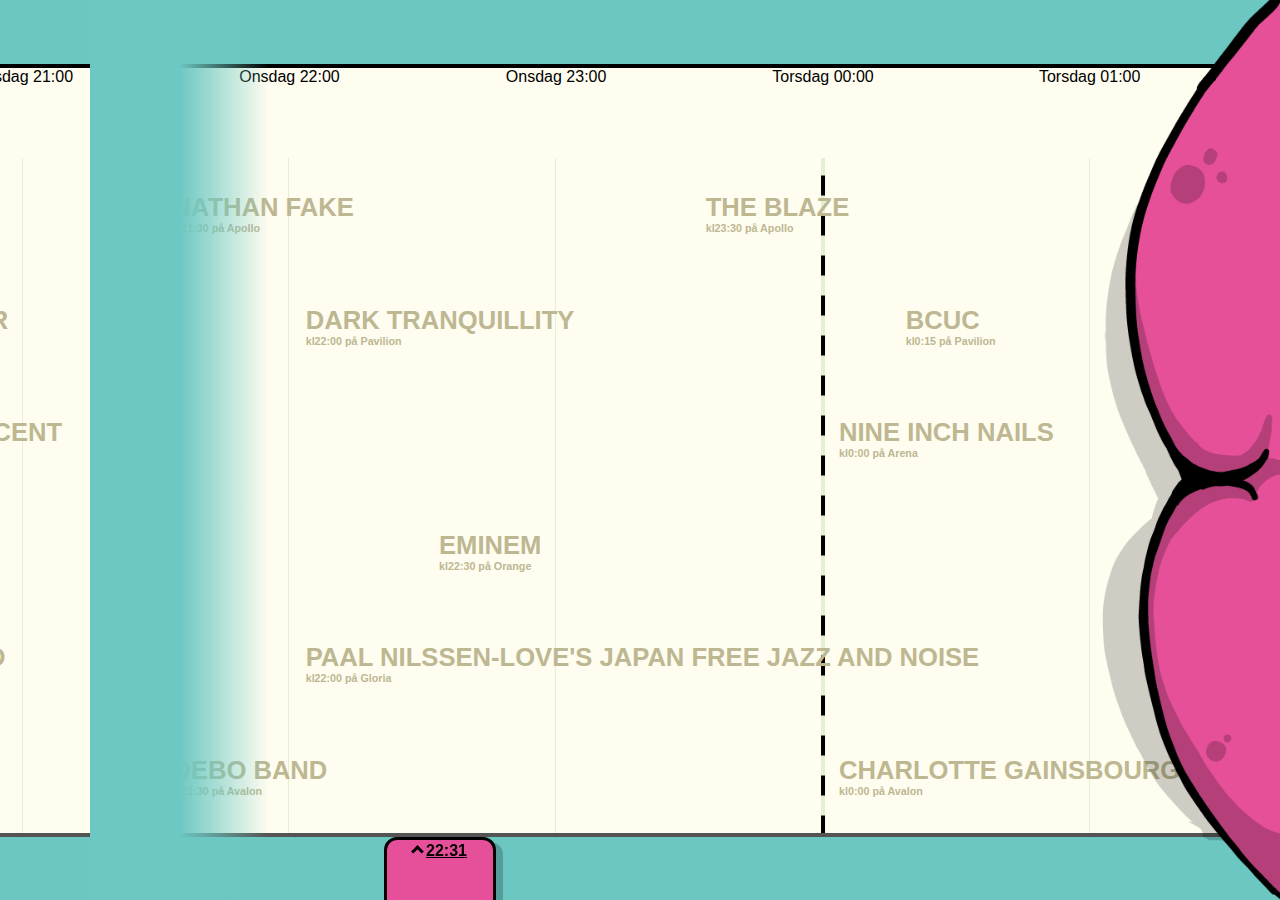
==== commit 2a369283: "new sw" ====
--- a/index.html
+++ b/index.html
@@ -7,9 +7,9 @@
   <title>Debbie App</title>
   <link rel="manifest" href="./manifest.json">
   <meta name="viewport" content="width=device-width, initial-scale=1.0, maximum-scale=1.0, user-scalable=no" />
-  <link rel="stylesheet" href="css/common.min.css?v=1" />
-  <link rel="stylesheet" href="css/protrait.min.css?v=1" />
-    <link rel="stylesheet" href="css/landscape.min.css?v=1" />
+  <link rel="stylesheet" href="css/common.min.css" />
+  <link rel="stylesheet" href="css/protrait.min.css" />
+    <link rel="stylesheet" href="css/landscape.min.css" />
   <script src="https://ajax.googleapis.com/ajax/libs/jquery/3.1.1/jquery.min.js"></script>
   <script src="js/Bands.js"></script>
   <script src="js/Program.js"></script>
@@ -47,17 +47,10 @@
       </div>
       <div class="body">
         <h2>HJÆÆÆÆÆÆÆÆÆLP</h2>
-        <img src="img/rune_screen.png" style="position: absolute; left: 0; top:50px; width: 50px;" />
-        <p style="margin-left: 40px;">
+        <p>
           Her ser du Rune, Rune han er fuld.
           På trods af det kan Rune fortælle dine venner præcis,
           hvor du er - også selv om du ikke bruger dyrebart batteri på data eller GPS.
-        </p>
-        <p>
-          Rune skal bare bruge lidt hjælp. Få Rune til at pege på det sted på pladsen, du mener, du befinder dig. Herefter trykker du på <img src="img/rune_get.png" width="20" style="vertical-align: middle;">, der så viser dig navnet på din placering. Når du fået navnet, kan du hurtigt sende det videre til dine venner ved at trykke på <img src="img/rune_share.png" width="20" style="vertical-align: middle;">. Herefter kan dine venner så spørge Rune, om hvor det er, ved at indtaste navnet og trykke på <img src="img/rune_post.png" width="20" style="vertical-align: middle;" />
-        </p>
-        <p>
-          Får du at vide, at dine venner står i Pølse Pavillon, har du nogle heldige venner, og du kan hurtigt spørge Rune om, hvor det er. Bare skriv Pølse Pavillon i de to felter i bunden, tryk <img src="img/rune_post.png" width="20" style="vertical-align: middle;" />, så viser Rune dig, hvor det er.
         </p>
       </div>
       <div class="footer">
--- a/css/protrait.min.css
+++ b/css/protrait.min.css
@@ -1 +1 @@
-@-webkit-keyframes nope{0%{transform:translateY(0)}100%{transform:translateY(65vh) translateX(5vh) rotate(137deg)}}@-moz-keyframes nope{0%{transform:translateY(0)}100%{transform:translateY(65vh) translateX(5vh) rotate(137deg)}}@-o-keyframes nope{0%{transform:translateY(0)}100%{transform:translateY(65vh) translateX(5vh) rotate(137deg)}}@keyframes nope{0%{transform:translateY(0)}100%{transform:translateY(65vh) translateX(5vh) rotate(137deg)}}@-webkit-keyframes meh{0%{transform:translateY(0)}99%{opacity:1}100%{transform:translateY(40vh);opacity:0}}@-moz-keyframes meh{0%{transform:translateY(0)}99%{opacity:1}100%{transform:translateY(40vh);opacity:0}}@-o-keyframes meh{0%{transform:translateY(0)}99%{opacity:1}100%{transform:translateY(40vh);opacity:0}}@keyframes meh{0%{transform:translateY(0)}99%{opacity:1}100%{transform:translateY(40vh);opacity:0}}@-webkit-keyframes yeah{0%{transform:translateX(0) translateY(0)}50%{transform:translateX(-33vw) translateY(15vh) rotate(-90deg)}99%{opacity:1}100%{transform:translateX(-33vw) translateY(45vh) rotate(-90deg);opacity:0}}@-moz-keyframes yeah{0%{transform:translateX(0) translateY(0)}50%{transform:translateX(-33vw) translateY(15vh) rotate(-90deg)}99%{opacity:1}100%{transform:translateX(-33vw) translateY(45vh) rotate(-90deg);opacity:0}}@-o-keyframes yeah{0%{transform:translateX(0) translateY(0)}50%{transform:translateX(-33vw) translateY(15vh) rotate(-90deg)}99%{opacity:1}100%{transform:translateX(-33vw) translateY(45vh) rotate(-90deg);opacity:0}}@keyframes yeah{0%{transform:translateX(0) translateY(0)}50%{transform:translateX(-33vw) translateY(15vh) rotate(-90deg)}99%{opacity:1}100%{transform:translateX(-33vw) translateY(45vh) rotate(-90deg);opacity:0}}@-webkit-keyframes bandNameLoad{0%{transform:translateX(100vw)}100%{transform:translateX(0)}}@-moz-keyframes bandNameLoad{0%{transform:translateX(100vw)}100%{transform:translateX(0)}}@-o-keyframes bandNameLoad{0%{transform:translateX(100vw)}100%{transform:translateX(0)}}@keyframes bandNameLoad{0%{transform:translateX(100vw)}100%{transform:translateX(0)}}@-webkit-keyframes bandNameOut{0%{transform:translateX(0)}100%{transform:translateX(-100vw)}}@-moz-keyframes bandNameOut{0%{transform:translateX(0)}100%{transform:translateX(-100vw)}}@-o-keyframes bandNameOut{0%{transform:translateX(0)}100%{transform:translateX(-100vw)}}@keyframes bandNameOut{0%{transform:translateX(0)}100%{transform:translateX(-100vw)}}.bandName{display:table;text-align:center;width:100%;height:17%;-webkit-animation-delay:0;-webkit-animation-duration:.3s;-webkit-animation-name:bandNameLoad;-webkit-animation-timing-function:ease-in;-webkit-animation-fill-mode:forwards;-moz-animation-delay:0;-moz-animation-duration:.3s;-moz-animation-name:bandNameLoad;-moz-animation-timing-function:ease-in;-moz-animation-fill-mode:forwards;-o-animation-delay:0;-o-animation-duration:.3s;-o-animation-name:bandNameLoad;-o-animation-timing-function:ease-in;-o-animation-fill-mode:forwards;animation-delay:0;animation-duration:.3s;animation-name:bandNameLoad;animation-timing-function:ease-in;animation-fill-mode:forwards}.bandName.out{-webkit-animation-delay:0;-webkit-animation-duration:.3s;-webkit-animation-name:bandNameOut;-webkit-animation-timing-function:ease-in;-webkit-animation-fill-mode:forwards;-moz-animation-delay:0;-moz-animation-duration:.3s;-moz-animation-name:bandNameOut;-moz-animation-timing-function:ease-in;-moz-animation-fill-mode:forwards;-o-animation-delay:0;-o-animation-duration:.3s;-o-animation-name:bandNameOut;-o-animation-timing-function:ease-in;-o-animation-fill-mode:forwards;animation-delay:0;animation-duration:.3s;animation-name:bandNameOut;animation-timing-function:ease-in;animation-fill-mode:forwards}.giveRate{width:100%;height:23%}.giveRate .foodContainer{position:relative;display:inline-block;float:left;width:33%;text-align:center;padding-top:17vh}.giveRate .food{position:absolute;width:90%;left:5%;bottom:7vh;z-index:50}.giveRate .food img{width:100%}.giveRate .food.nope.fall{-webkit-animation-delay:0;-webkit-animation-duration:.3s;-webkit-animation-name:nope;-webkit-animation-timing-function:ease-in;-webkit-animation-fill-mode:forwards;-moz-animation-delay:0;-moz-animation-duration:.3s;-moz-animation-name:nope;-moz-animation-timing-function:ease-in;-moz-animation-fill-mode:forwards;-o-animation-delay:0;-o-animation-duration:.3s;-o-animation-name:nope;-o-animation-timing-function:ease-in;-o-animation-fill-mode:forwards;animation-delay:0;animation-duration:.3s;animation-name:nope;animation-timing-function:ease-in;animation-fill-mode:forwards}.giveRate .food.meh.fall{-webkit-animation-delay:0;-webkit-animation-duration:.3s;-webkit-animation-name:meh;-webkit-animation-timing-function:ease;-webkit-animation-fill-mode:forwards;-moz-animation-delay:0;-moz-animation-duration:.3s;-moz-animation-name:meh;-moz-animation-timing-function:ease;-moz-animation-fill-mode:forwards;-o-animation-delay:0;-o-animation-duration:.3s;-o-animation-name:meh;-o-animation-timing-function:ease;-o-animation-fill-mode:forwards;animation-delay:0;animation-duration:.3s;animation-name:meh;animation-timing-function:ease;animation-fill-mode:forwards}.giveRate .food.yeah.fall{-webkit-animation-delay:0;-webkit-animation-duration:.5s;-webkit-animation-name:yeah;-webkit-animation-timing-function:ease;-webkit-animation-fill-mode:forwards;-moz-animation-delay:0;-moz-animation-duration:.5s;-moz-animation-name:yeah;-moz-animation-timing-function:ease;-moz-animation-fill-mode:forwards;-o-animation-delay:0;-o-animation-duration:.5s;-o-animation-name:yeah;-o-animation-timing-function:ease;-o-animation-fill-mode:forwards;animation-delay:0;animation-duration:.5s;animation-name:yeah;animation-timing-function:ease;animation-fill-mode:forwards}.onCan{width:100%;height:60%}.onCan img{position:absolute;left:0;width:100%;bottom:4vh}.onCan .onCanFront{z-index:100}.onCan .onCanBack{z-index:10}.menu{position:fixed;width:100%;height:100%;top:0;bottom:0;left:0;-webkit-transform:translateX(-100%);transform:translateX(-100%);background:#E65199;z-index:100001;-webkit-transition:left 0.5s;transition:left 0.5s;-webkit-box-sizing:border-box;-moz-box-sizing:border-box;box-sizing:border-box;overflow:scroll;transition:0.5s cubic-bezier(0, 0, 0.19, 1.04)}.menu.out{-webkit-transform:translateX(0);transform:translateX(0)}.menu .head img{margin:0;display:table;right:10px;top:20px;position:absolute}.menu .body{padding:10px}.menu .footer{background:#FFDC6D;padding:10px}.menubtn{position:fixed;bottom:1rem;left:1rem;height:40px;width:40px;z-index:100000}.listbtn{position:fixed;bottom:1rem;right:1rem;height:40px;width:40px;z-index:100000}.listitem{padding:1rem 0;border-top:1px solid #d63e88}.listitem .nope{color:#b70d60}.listitem .meh{color:#710f3f}.listitem span{margin-left:1rem;float:right}
+@-webkit-keyframes nope{0%{transform:translateY(0)}100%{transform:translateY(65vh) translateX(5vh) rotate(137deg)}}@-moz-keyframes nope{0%{transform:translateY(0)}100%{transform:translateY(65vh) translateX(5vh) rotate(137deg)}}@-o-keyframes nope{0%{transform:translateY(0)}100%{transform:translateY(65vh) translateX(5vh) rotate(137deg)}}@keyframes nope{0%{transform:translateY(0)}100%{transform:translateY(65vh) translateX(5vh) rotate(137deg)}}@-webkit-keyframes meh{0%{transform:translateY(0)}99%{opacity:1}100%{transform:translateY(40vh);opacity:0}}@-moz-keyframes meh{0%{transform:translateY(0)}99%{opacity:1}100%{transform:translateY(40vh);opacity:0}}@-o-keyframes meh{0%{transform:translateY(0)}99%{opacity:1}100%{transform:translateY(40vh);opacity:0}}@keyframes meh{0%{transform:translateY(0)}99%{opacity:1}100%{transform:translateY(40vh);opacity:0}}@-webkit-keyframes yeah{0%{transform:translateX(0) translateY(0)}50%{transform:translateX(-33vw) translateY(15vh) rotate(-90deg)}99%{opacity:1}100%{transform:translateX(-33vw) translateY(45vh) rotate(-90deg);opacity:0}}@-moz-keyframes yeah{0%{transform:translateX(0) translateY(0)}50%{transform:translateX(-33vw) translateY(15vh) rotate(-90deg)}99%{opacity:1}100%{transform:translateX(-33vw) translateY(45vh) rotate(-90deg);opacity:0}}@-o-keyframes yeah{0%{transform:translateX(0) translateY(0)}50%{transform:translateX(-33vw) translateY(15vh) rotate(-90deg)}99%{opacity:1}100%{transform:translateX(-33vw) translateY(45vh) rotate(-90deg);opacity:0}}@keyframes yeah{0%{transform:translateX(0) translateY(0)}50%{transform:translateX(-33vw) translateY(15vh) rotate(-90deg)}99%{opacity:1}100%{transform:translateX(-33vw) translateY(45vh) rotate(-90deg);opacity:0}}@-webkit-keyframes bandNameLoad{0%{transform:translateX(100vw)}100%{transform:translateX(0)}}@-moz-keyframes bandNameLoad{0%{transform:translateX(100vw)}100%{transform:translateX(0)}}@-o-keyframes bandNameLoad{0%{transform:translateX(100vw)}100%{transform:translateX(0)}}@keyframes bandNameLoad{0%{transform:translateX(100vw)}100%{transform:translateX(0)}}@-webkit-keyframes bandNameOut{0%{transform:translateX(0)}100%{transform:translateX(-100vw)}}@-moz-keyframes bandNameOut{0%{transform:translateX(0)}100%{transform:translateX(-100vw)}}@-o-keyframes bandNameOut{0%{transform:translateX(0)}100%{transform:translateX(-100vw)}}@keyframes bandNameOut{0%{transform:translateX(0)}100%{transform:translateX(-100vw)}}.bandName{display:table;text-align:center;width:100%;height:17%;-webkit-animation-delay:0;-webkit-animation-duration:.3s;-webkit-animation-name:bandNameLoad;-webkit-animation-timing-function:ease-in;-webkit-animation-fill-mode:forwards;-moz-animation-delay:0;-moz-animation-duration:.3s;-moz-animation-name:bandNameLoad;-moz-animation-timing-function:ease-in;-moz-animation-fill-mode:forwards;-o-animation-delay:0;-o-animation-duration:.3s;-o-animation-name:bandNameLoad;-o-animation-timing-function:ease-in;-o-animation-fill-mode:forwards;animation-delay:0;animation-duration:.3s;animation-name:bandNameLoad;animation-timing-function:ease-in;animation-fill-mode:forwards}.bandName.out{-webkit-animation-delay:0;-webkit-animation-duration:.3s;-webkit-animation-name:bandNameOut;-webkit-animation-timing-function:ease-in;-webkit-animation-fill-mode:forwards;-moz-animation-delay:0;-moz-animation-duration:.3s;-moz-animation-name:bandNameOut;-moz-animation-timing-function:ease-in;-moz-animation-fill-mode:forwards;-o-animation-delay:0;-o-animation-duration:.3s;-o-animation-name:bandNameOut;-o-animation-timing-function:ease-in;-o-animation-fill-mode:forwards;animation-delay:0;animation-duration:.3s;animation-name:bandNameOut;animation-timing-function:ease-in;animation-fill-mode:forwards}.giveRate{width:100%;height:23%}.giveRate .foodContainer{position:relative;display:inline-block;float:left;width:33%;text-align:center;padding-top:17vh}.giveRate .food{position:absolute;width:90%;left:5%;bottom:7vh;z-index:50}.giveRate .food img{width:100%}.giveRate .food.nope{padding-bottom:0.5rem}.giveRate .food.nope.fall{-webkit-animation-delay:0;-webkit-animation-duration:.3s;-webkit-animation-name:nope;-webkit-animation-timing-function:ease-in;-webkit-animation-fill-mode:forwards;-moz-animation-delay:0;-moz-animation-duration:.3s;-moz-animation-name:nope;-moz-animation-timing-function:ease-in;-moz-animation-fill-mode:forwards;-o-animation-delay:0;-o-animation-duration:.3s;-o-animation-name:nope;-o-animation-timing-function:ease-in;-o-animation-fill-mode:forwards;animation-delay:0;animation-duration:.3s;animation-name:nope;animation-timing-function:ease-in;animation-fill-mode:forwards}.giveRate .food.meh.fall{-webkit-animation-delay:0;-webkit-animation-duration:.3s;-webkit-animation-name:meh;-webkit-animation-timing-function:ease;-webkit-animation-fill-mode:forwards;-moz-animation-delay:0;-moz-animation-duration:.3s;-moz-animation-name:meh;-moz-animation-timing-function:ease;-moz-animation-fill-mode:forwards;-o-animation-delay:0;-o-animation-duration:.3s;-o-animation-name:meh;-o-animation-timing-function:ease;-o-animation-fill-mode:forwards;animation-delay:0;animation-duration:.3s;animation-name:meh;animation-timing-function:ease;animation-fill-mode:forwards}.giveRate .food.yeah.fall{-webkit-animation-delay:0;-webkit-animation-duration:.5s;-webkit-animation-name:yeah;-webkit-animation-timing-function:ease;-webkit-animation-fill-mode:forwards;-moz-animation-delay:0;-moz-animation-duration:.5s;-moz-animation-name:yeah;-moz-animation-timing-function:ease;-moz-animation-fill-mode:forwards;-o-animation-delay:0;-o-animation-duration:.5s;-o-animation-name:yeah;-o-animation-timing-function:ease;-o-animation-fill-mode:forwards;animation-delay:0;animation-duration:.5s;animation-name:yeah;animation-timing-function:ease;animation-fill-mode:forwards}.onCan{width:100%;height:60%}.onCan img{position:absolute;left:0;width:100%;bottom:4vh}.onCan .onCanFront{z-index:100}.onCan .onCanBack{z-index:10}.menu{position:fixed;width:100%;height:100%;top:0;bottom:0;left:0;-webkit-transform:translateX(-100%);transform:translateX(-100%);background:#E65199;z-index:100001;-webkit-transition:left 0.5s;transition:left 0.5s;-webkit-box-sizing:border-box;-moz-box-sizing:border-box;box-sizing:border-box;overflow:scroll;transition:0.5s cubic-bezier(0, 0, 0.19, 1.04)}.menu.out{-webkit-transform:translateX(0);transform:translateX(0)}.menu .head img{margin:0;display:table;right:10px;top:20px;position:absolute}.menu .body{padding:10px}.menu .footer{background:#FFDC6D;padding:10px}.menubtn{position:fixed;bottom:1rem;left:1rem;height:40px;width:40px;z-index:100000}.listbtn{position:fixed;bottom:1rem;right:1rem;height:40px;width:40px;z-index:100000}.listitem{padding:1rem 0;border-top:1px solid #d63e88}.listitem .nope{color:#b70d60}.listitem .meh{color:#710f3f}.listitem span{margin-left:1rem;float:right}
--- a/css/landscape.min.css
+++ b/css/landscape.min.css
@@ -1 +1 @@
-.can{position:fixed;top:0;height:100%;left:0;z-index:100}.can.bottom{z-index:1}.wipeAss{position:fixed;top:0;height:100%;right:0;z-index:100}.SkamLepos{position:fixed;top:50%;height:15vh;width:20vh;margin-top:-5vh;right:-20vh;background:#e64f99;z-index:99;border-radius:10vh;border:4px solid #000}.programShadow{position:fixed;top:0;height:100%;width:14vw;left:7vw;z-index:90;background:linear-gradient(to right, #6cc8c2 50%, rgba(255,253,240,0) 100%)}.program{position:relative;height:85vh;min-width:4600vw;background:#fffdf0;outline:inset 4px #000;padding-top:10vh;box-sizing:border-box;z-index:10}.program:after{content:"";position:absolute;top:-4px;bottom:-4px;border-left:4px solid #000;right:0;width:50vw;background:#6CC7C2}.day{position:relative;display:inline-block;float:left;width:500vw;height:100%}.day:after{content:"";position:absolute;top:0;bottom:0;right:-2px;width:4px;background-image:linear-gradient(to bottom, #e2f1d4 50%, #000 0%);background-position:left;background-size:8px 40px;background-repeat:repeat-y}.hourWrapper{position:absolute;top:0;bottom:0;left:0;right:0}.hour{position:relative;display:inline-block;float:left;width:4.16666666%;height:100%}.hour:after{content:"";position:absolute;top:0;bottom:0;right:0;width:1px;background:#e2f1d4}.hour::before{content:attr(data-time);position:absolute;top:-10vh;left:-5vw;width:10vw;text-align:center}.dayNameWrapper{position:absolute;min-width:2500vw}.dayNameWrapper .dayName{display:inline-block;margin:0 300vw 0 0;padding-right:10px}.stages{display:flex;flex-wrap:wrap;flex-direction:column;justify-content:center;height:100%}.stages .stage{position:relative;display:flex;width:100%;min-height:16.666667%;max-height:16.666667%}.stages .stage:empty{display:none}.band{position:absolute;display:flex;height:100%;align-items:center;padding:0;z-index:10}.band h4{margin:0;margin-left:1rem;font-size:2vw;white-space:nowrap}.band h6{margin:0;margin-left:1rem}.pee{background:#FCF562}.poo{background:#a26a2a}.ikkeSat{color:#bdb792}.nowArrowWrapper{position:fixed;top:93vh;margin-left:22%;z-index:200;padding:2px 2% 50px 2%;border-radius:13px;background:#e64f99;border:3px solid;box-shadow:9px 4px 0px -2px rgba(0,0,0,0.21)}.nowArrowWrapper h4#nowArrowText{color:#000;display:inline-block;margin:0;text-decoration:underline}.nowArrowWrapper h4#nowArrowText.hidden{display:none}.nowArrow{border:solid black;border-width:0 3px 3px 0;display:inline-block;padding:3px;-webkit-transform:rotate(-135deg);transform:rotate(-135deg);transition:0.5s}.nowArrow.left{-webkit-transform:rotate(-225deg);transform:rotate(-225deg)}
+.can{position:fixed;top:0;height:100%;left:0;z-index:100}.can.bottom{z-index:1}.wipeAss{position:fixed;top:0;height:100%;right:0;z-index:100}.SkamLepos{position:fixed;top:50%;height:15vh;width:20vh;margin-top:-5vh;right:-20vh;background:#e64f99;z-index:99;border-radius:10vh;border:4px solid #000}.programShadow{position:fixed;top:0;height:100%;width:14vw;left:7vw;z-index:90;background:linear-gradient(to right, #6cc8c2 50%, rgba(255,253,240,0) 100%)}.program{position:relative;height:85vh;min-width:4600vw;background:#fffdf0;outline:inset 4px #000;padding-top:10vh;box-sizing:border-box;z-index:10}.program:after{content:"";position:absolute;top:-4px;bottom:-4px;border-left:4px solid #000;right:0;width:50vw;background:#6CC7C2}.day{position:relative;display:inline-block;float:left;width:500vw;height:100%}.day:after{content:"";position:absolute;top:0;bottom:0;right:-2px;width:4px;background-image:linear-gradient(to bottom, #e2f1d4 50%, #000 0%);background-position:left;background-size:8px 40px;background-repeat:repeat-y}.hourWrapper{position:absolute;top:0;bottom:0;left:0;right:0}.hour{position:relative;display:inline-block;float:left;width:4.16666666%;height:100%}.hour:after{content:"";position:absolute;top:0;bottom:0;right:0;width:1px;background:#e2f1d4}.hour::before{content:attr(data-time);position:absolute;top:-10vh;left:-5vw;width:10vw;text-align:center}.dayNameWrapper{position:absolute;min-width:2500vw}.dayNameWrapper .dayName{display:inline-block;margin:0 300vw 0 0;padding-right:10px}.stages{display:flex;flex-wrap:wrap;flex-direction:column;justify-content:center;height:100%}.stages .stage{position:relative;display:flex;width:100%;min-height:16.666667%;max-height:16.666667%}.stages .stage:empty{display:none}.band{position:absolute;display:flex;height:100%;align-items:center;padding:0;z-index:10;background-repeat:no-repeat;background-size:100% 100%}.band h4{margin:0;margin-left:1rem;font-size:2vw;white-space:nowrap}.band h6{margin:0;margin-left:1rem}.pee{background-image:url("../img/pee_wipe.png");color:#866d1b}.poo{background-image:url("../img/poo_wipe.png");color:#311e01}.ikkeSat{color:#bdb792}.nowArrowWrapper{position:fixed;top:93vh;margin-left:30%;z-index:200;padding:2px 2% 50px 2%;border-radius:13px;background:#e64f99;border:3px solid;box-shadow:9px 4px 0px -2px rgba(0,0,0,0.21)}.nowArrowWrapper h4#nowArrowText{color:#000;display:inline-block;margin:0;text-decoration:underline}.nowArrowWrapper h4#nowArrowText.hidden{display:none}.nowArrow{border:solid black;border-width:0 3px 3px 0;display:inline-block;padding:3px;-webkit-transform:rotate(-135deg);transform:rotate(-135deg);transition:0.5s}.nowArrow.left{-webkit-transform:rotate(-225deg);transform:rotate(-225deg)}
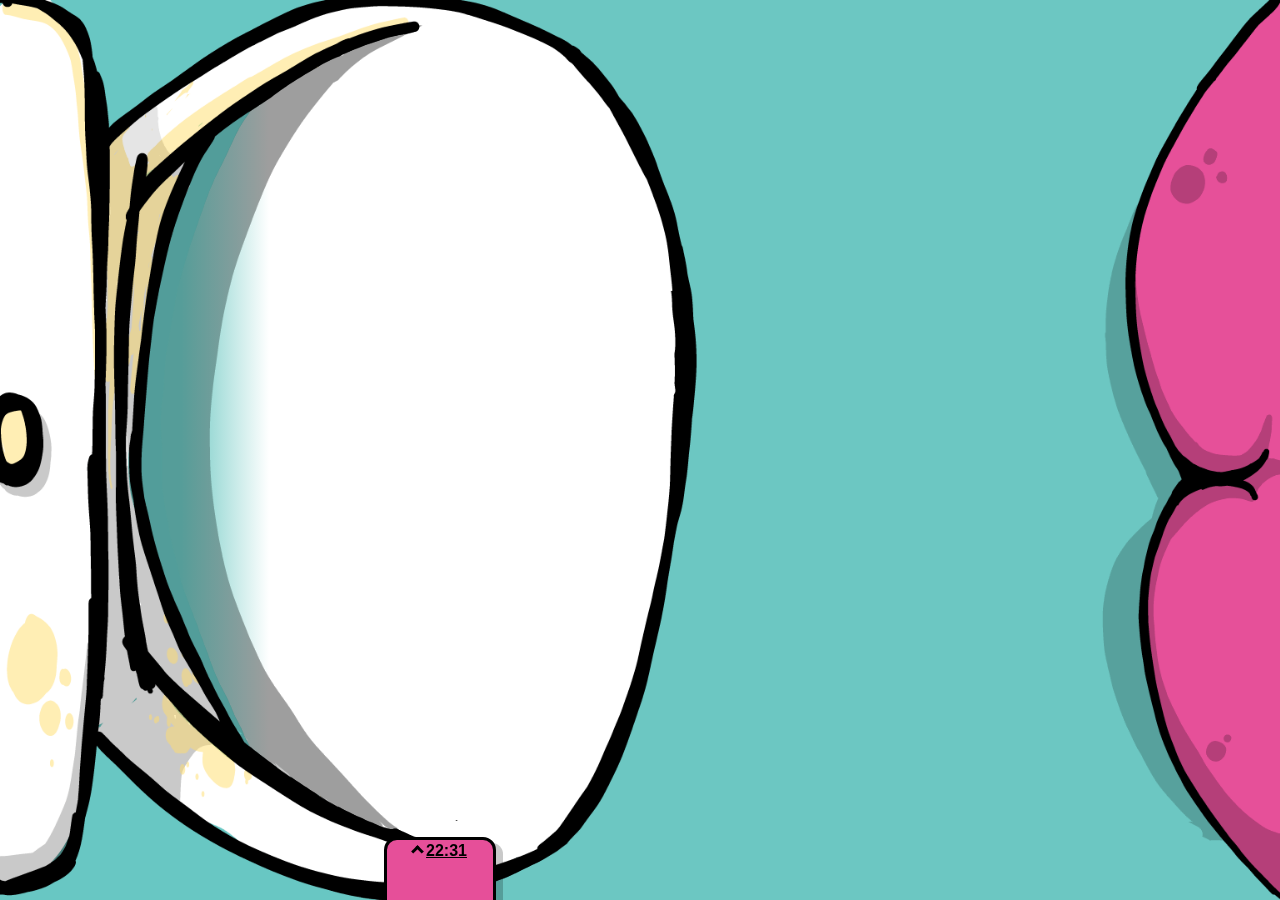
==== commit 5d116732: "menu always  on" ====
--- a/index.html
+++ b/index.html
@@ -16,55 +16,74 @@
   <script src="js/ratebands.js"></script>
 </head>
 <body>
-  <div id=""  class="fullscreen protrait">
-    <div class="bandName out">
-    </div>
-    <div class="giveRate">
-      <div class="foodContainer">
-          <img class="food nope" data-rate="-1" src="img/Pate.png" alt="">
-        <h4>nope</h4>
-      </div>
-      <div class="foodContainer">
-          <img class="food meh" data-rate="0" src="img/wine.png" alt="">
-        <h4>meh</h4>
-      </div>
-      <div class="foodContainer">
-            <img class="food yeah" data-rate="1" src="img/burger.png" alt="">
-        <h4>yeah</h4>
-      </div>
-    </div>
-    <div class="onCan">
-      <img src="img/on_can_front.png" class="onCanFront" alt="">
-      <img src="img/on_can_back.png" class="onCanBack" alt="">
-    </div>
-
-    <div id="menubtn" class="menubtn">
+  <div class="fullscreen protrait" >
+    <div id="ratebands">
+      <div class="bandName out">
+      </div>
+      <div class="giveRate">
+        <div class="foodContainer">
+            <img class="food nope" data-rate="-1" src="img/Pate.png" alt="">
+          <h4>nope</h4>
+        </div>
+        <div class="foodContainer">
+            <img class="food meh" data-rate="0" src="img/wine.png" alt="">
+          <h4>meh</h4>
+        </div>
+        <div class="foodContainer">
+              <img class="food yeah" data-rate="1" src="img/burger.png" alt="">
+          <h4>yeah</h4>
+        </div>
+      </div>
+      <div class="onCan">
+        <img src="img/on_can_front.png" class="onCanFront" alt="">
+        <img src="img/on_can_back.png" class="onCanBack" alt="">
+      </div>
+    </div>
+    <div id="endscene" style="display: none;">
+    <div class="done_bobble">
+        <img class="debbie_done" width="80%" src="img/done_bubble.png" alt="">
+    </div>
+    <img class="debbie_done" width="100%" src="img/done_debbie.png" alt="">
+  </div> 
+      <div id="menubtn" class="menubtn">
       <img src="img/rune_menu.png" width="40" height="40" class="clickEffect">
     </div>
-    <div id="menu" class="menu">
+      <div id="menu" class="menu">
       <div class="head">
         <img id="close" class="clickEffect" src="img/rune_close.png" width="40" height="40" />
       </div>
       <div class="body">
         <h2>HJÆÆÆÆÆÆÆÆÆLP</h2>
         <p>
-          Her ser du Rune, Rune han er fuld.
-          På trods af det kan Rune fortælle dine venner præcis,
-          hvor du er - også selv om du ikke bruger dyrebart batteri på data eller GPS.
+          Her ser du Debbie, hun vil gerne hjælpe dig med at fordøje programmet til Roskilde Festival.<br>
+          Synes du, at et navn på programmet er lige så tarveligt som dåseleverpostej,
+          så smid en <img class="clickEffect" src="img/Pate.png" width="32" height="32" /> efter Debbie,
+          og du vil aldrig blive mindet om det navn igen.
+          Er et navn lunkent som papvin, så hæld <img class="clickEffect" src="img/wine.png" width="32" height="32" /> i kæften
+          på Debbie, og hun vil pisse det ud på dit personlige program. Er et navn bare fucking nice som en stor, fed burger, så servér <img class="clickEffect" src="img/burger.png" width="32" height="32" /> for
+          Debbie, så vil hun med garanti også synes, at det er skidefedt, og så flækker hun en flot bæver ud på dit program.
+<br><br>
+Når Debbie har fordøjet hele programmet, skal hun selvfølgelig tørres. Det gør du ved at dreje din telefon.
+<br><br>
+Debbie er en flink trunte, hun vil ikke sælge dig en skid eller sælge dine data videre. Derfor er hun også flintrende ligeglad med, hvem du er. Det betyder også, at alt hvad du taster ind kun gemmes på din mobil og kan ikke genskabes, flyttes eller ses andre steder.
+Hvis du vil have den bedste oplevelse med Debbie, så skal du tilføje hende til din hjemmeskærm. Debbie spørger selv, undtagen hvis du har en skide Iphone!
         </p>
       </div>
       <div class="footer">
-        <p>Vi vil selvfølgelig gerne være ligeså fulde som Rune, men vi har klattet vores penge væk på vandballoner og iskager. Så vi vil være meget taknemmelige, hvis du vil give en skærv til en dåseøl.</p>
+        <p>Debbies forældre er Bjarke og Daniel, og hun er et rigtigt kærlighedsbarn. Vi har haft travlt med at lave hende, og har derfor ikke tjent til dagen og vejen, så hvis du nyder Debbie ligeså meget som os, så smid en mønt efter os, så vi også kan få noget fråderen og lave vores egne yndlingspølser.</p>
         <a href="http://mobilepay.dk/js_css/mobilepay2/App-Integration/open.html?phone=004551843142&comment=Rune"><img src="img/MobilePay_Logo.png" class="clickEffect" height="60"></a>
 
         <p>God karma Bjarke og Daniel</p>
       </div>
-    </div>
-
-    <div id="listbtn" class="listbtn">
+      <div class="body">
+        <p>Daniel og Bjarke er i øvrigt også far til Rune, han er genial til at hjælpe dig med at finde dine venner på festival, tjek ham ud på <a href="https://runeapp.dk" target="_blank" style="color: #FEDB75;">runeapp.dk.</a></p>
+      </div>
+    </div>
+
+      <div id="listbtn" class="listbtn">
       <img src="img/rune_list.png" width="40" height="40" class="clickEffect">
     </div>
-    <div id="list" class="menu">
+      <div id="list" class="menu">
       <div class="head">
         <img id="closeList" class="clickEffect" src="img/rune_close.png" width="40" height="40" />
       </div>
@@ -73,11 +92,10 @@
         <div id="listWrapper"></div>
       </div>
     </div>
-
-    <!-- <p>Checkboxes med dage - så man kan fra vælge de dage an ikke kommer / eller skriv dagen ved kunstner</p>
-    <p>husk info om at den gemme lokalt - ogderfor kun virker lokalt</p>
-    <p>skal man kunne tilføje noget der mangler - fx events</p> -->
-  </div>
+  </div>    
+  
+  
+  
   <div id="landscape"  class="fullscreen landscape">
     <img src="img/can_top.png" class="can" alt="">
     <img src="img/can_bottom.png" class="can bottom" alt="">
--- a/css/protrait.min.css
+++ b/css/protrait.min.css
@@ -1 +1 @@
-@-webkit-keyframes nope{0%{transform:translateY(0)}100%{transform:translateY(65vh) translateX(5vh) rotate(137deg)}}@-moz-keyframes nope{0%{transform:translateY(0)}100%{transform:translateY(65vh) translateX(5vh) rotate(137deg)}}@-o-keyframes nope{0%{transform:translateY(0)}100%{transform:translateY(65vh) translateX(5vh) rotate(137deg)}}@keyframes nope{0%{transform:translateY(0)}100%{transform:translateY(65vh) translateX(5vh) rotate(137deg)}}@-webkit-keyframes meh{0%{transform:translateY(0)}99%{opacity:1}100%{transform:translateY(40vh);opacity:0}}@-moz-keyframes meh{0%{transform:translateY(0)}99%{opacity:1}100%{transform:translateY(40vh);opacity:0}}@-o-keyframes meh{0%{transform:translateY(0)}99%{opacity:1}100%{transform:translateY(40vh);opacity:0}}@keyframes meh{0%{transform:translateY(0)}99%{opacity:1}100%{transform:translateY(40vh);opacity:0}}@-webkit-keyframes yeah{0%{transform:translateX(0) translateY(0)}50%{transform:translateX(-33vw) translateY(15vh) rotate(-90deg)}99%{opacity:1}100%{transform:translateX(-33vw) translateY(45vh) rotate(-90deg);opacity:0}}@-moz-keyframes yeah{0%{transform:translateX(0) translateY(0)}50%{transform:translateX(-33vw) translateY(15vh) rotate(-90deg)}99%{opacity:1}100%{transform:translateX(-33vw) translateY(45vh) rotate(-90deg);opacity:0}}@-o-keyframes yeah{0%{transform:translateX(0) translateY(0)}50%{transform:translateX(-33vw) translateY(15vh) rotate(-90deg)}99%{opacity:1}100%{transform:translateX(-33vw) translateY(45vh) rotate(-90deg);opacity:0}}@keyframes yeah{0%{transform:translateX(0) translateY(0)}50%{transform:translateX(-33vw) translateY(15vh) rotate(-90deg)}99%{opacity:1}100%{transform:translateX(-33vw) translateY(45vh) rotate(-90deg);opacity:0}}@-webkit-keyframes bandNameLoad{0%{transform:translateX(100vw)}100%{transform:translateX(0)}}@-moz-keyframes bandNameLoad{0%{transform:translateX(100vw)}100%{transform:translateX(0)}}@-o-keyframes bandNameLoad{0%{transform:translateX(100vw)}100%{transform:translateX(0)}}@keyframes bandNameLoad{0%{transform:translateX(100vw)}100%{transform:translateX(0)}}@-webkit-keyframes bandNameOut{0%{transform:translateX(0)}100%{transform:translateX(-100vw)}}@-moz-keyframes bandNameOut{0%{transform:translateX(0)}100%{transform:translateX(-100vw)}}@-o-keyframes bandNameOut{0%{transform:translateX(0)}100%{transform:translateX(-100vw)}}@keyframes bandNameOut{0%{transform:translateX(0)}100%{transform:translateX(-100vw)}}.bandName{display:table;text-align:center;width:100%;height:17%;-webkit-animation-delay:0;-webkit-animation-duration:.3s;-webkit-animation-name:bandNameLoad;-webkit-animation-timing-function:ease-in;-webkit-animation-fill-mode:forwards;-moz-animation-delay:0;-moz-animation-duration:.3s;-moz-animation-name:bandNameLoad;-moz-animation-timing-function:ease-in;-moz-animation-fill-mode:forwards;-o-animation-delay:0;-o-animation-duration:.3s;-o-animation-name:bandNameLoad;-o-animation-timing-function:ease-in;-o-animation-fill-mode:forwards;animation-delay:0;animation-duration:.3s;animation-name:bandNameLoad;animation-timing-function:ease-in;animation-fill-mode:forwards}.bandName.out{-webkit-animation-delay:0;-webkit-animation-duration:.3s;-webkit-animation-name:bandNameOut;-webkit-animation-timing-function:ease-in;-webkit-animation-fill-mode:forwards;-moz-animation-delay:0;-moz-animation-duration:.3s;-moz-animation-name:bandNameOut;-moz-animation-timing-function:ease-in;-moz-animation-fill-mode:forwards;-o-animation-delay:0;-o-animation-duration:.3s;-o-animation-name:bandNameOut;-o-animation-timing-function:ease-in;-o-animation-fill-mode:forwards;animation-delay:0;animation-duration:.3s;animation-name:bandNameOut;animation-timing-function:ease-in;animation-fill-mode:forwards}.giveRate{width:100%;height:23%}.giveRate .foodContainer{position:relative;display:inline-block;float:left;width:33%;text-align:center;padding-top:17vh}.giveRate .food{position:absolute;width:90%;left:5%;bottom:7vh;z-index:50}.giveRate .food img{width:100%}.giveRate .food.nope{padding-bottom:0.5rem}.giveRate .food.nope.fall{-webkit-animation-delay:0;-webkit-animation-duration:.3s;-webkit-animation-name:nope;-webkit-animation-timing-function:ease-in;-webkit-animation-fill-mode:forwards;-moz-animation-delay:0;-moz-animation-duration:.3s;-moz-animation-name:nope;-moz-animation-timing-function:ease-in;-moz-animation-fill-mode:forwards;-o-animation-delay:0;-o-animation-duration:.3s;-o-animation-name:nope;-o-animation-timing-function:ease-in;-o-animation-fill-mode:forwards;animation-delay:0;animation-duration:.3s;animation-name:nope;animation-timing-function:ease-in;animation-fill-mode:forwards}.giveRate .food.meh.fall{-webkit-animation-delay:0;-webkit-animation-duration:.3s;-webkit-animation-name:meh;-webkit-animation-timing-function:ease;-webkit-animation-fill-mode:forwards;-moz-animation-delay:0;-moz-animation-duration:.3s;-moz-animation-name:meh;-moz-animation-timing-function:ease;-moz-animation-fill-mode:forwards;-o-animation-delay:0;-o-animation-duration:.3s;-o-animation-name:meh;-o-animation-timing-function:ease;-o-animation-fill-mode:forwards;animation-delay:0;animation-duration:.3s;animation-name:meh;animation-timing-function:ease;animation-fill-mode:forwards}.giveRate .food.yeah.fall{-webkit-animation-delay:0;-webkit-animation-duration:.5s;-webkit-animation-name:yeah;-webkit-animation-timing-function:ease;-webkit-animation-fill-mode:forwards;-moz-animation-delay:0;-moz-animation-duration:.5s;-moz-animation-name:yeah;-moz-animation-timing-function:ease;-moz-animation-fill-mode:forwards;-o-animation-delay:0;-o-animation-duration:.5s;-o-animation-name:yeah;-o-animation-timing-function:ease;-o-animation-fill-mode:forwards;animation-delay:0;animation-duration:.5s;animation-name:yeah;animation-timing-function:ease;animation-fill-mode:forwards}.onCan{width:100%;height:60%}.onCan img{position:absolute;left:0;width:100%;bottom:4vh}.onCan .onCanFront{z-index:100}.onCan .onCanBack{z-index:10}.menu{position:fixed;width:100%;height:100%;top:0;bottom:0;left:0;-webkit-transform:translateX(-100%);transform:translateX(-100%);background:#E65199;z-index:100001;-webkit-transition:left 0.5s;transition:left 0.5s;-webkit-box-sizing:border-box;-moz-box-sizing:border-box;box-sizing:border-box;overflow:scroll;transition:0.5s cubic-bezier(0, 0, 0.19, 1.04)}.menu.out{-webkit-transform:translateX(0);transform:translateX(0)}.menu .head img{margin:0;display:table;right:10px;top:20px;position:absolute}.menu .body{padding:10px}.menu .footer{background:#FFDC6D;padding:10px}.menubtn{position:fixed;bottom:1rem;left:1rem;height:40px;width:40px;z-index:100000}.listbtn{position:fixed;bottom:1rem;right:1rem;height:40px;width:40px;z-index:100000}.listitem{padding:1rem 0;border-top:1px solid #d63e88}.listitem .nope{color:#b70d60}.listitem .meh{color:#710f3f}.listitem span{margin-left:1rem;float:right}
+﻿@-webkit-keyframes nope{0%{transform:translate(0px, 0px) rotate(0deg) scaleX(1) scaleY(1)}65%{transform:translate(5.4vh, 65.2vh) rotate(105deg) scaleX(0.8) scaleY(1.2)}100%{transform:translate(6vh, 66vh) rotate(105deg) scaleX(0.7) scaleY(1.3)}}@-moz-keyframes nope{0%{transform:translate(0px, 0px) rotate(0deg) scaleX(1) scaleY(1)}65%{transform:translate(5.4vh, 65.2vh) rotate(105deg) scaleX(0.8) scaleY(1.2)}100%{transform:translate(6vh, 66vh) rotate(105deg) scaleX(0.7) scaleY(1.3)}}@-o-keyframes nope{0%{transform:translate(0px, 0px) rotate(0deg) scaleX(1) scaleY(1)}65%{transform:translate(5.4vh, 65.2vh) rotate(105deg) scaleX(0.8) scaleY(1.2)}100%{transform:translate(6vh, 66vh) rotate(105deg) scaleX(0.7) scaleY(1.3)}}@keyframes nope{0%{transform:translate(0px, 0px) rotate(0deg) scaleX(1) scaleY(1)}65%{transform:translate(5.4vh, 65.2vh) rotate(105deg) scaleX(0.8) scaleY(1.2)}100%{transform:translate(6vh, 66vh) rotate(105deg) scaleX(0.7) scaleY(1.3)}}@-webkit-keyframes meh{0%{transform:translate(0px, 0px) scaleX(1) scaleY(1)}5%{transform:translate(0px, -15px) scaleX(0.5) scaleY(1.5)}10%{transform:translate(0px, -15px) scaleX(0.7) scaleY(1.3)}20%{transform:translate(0px, 45vh) scaleX(1) scaleY(1)}100%{transform:translate(0px, 45vh) scaleX(1) scaleY(1)}}@-moz-keyframes meh{0%{transform:translate(0px, 0px) scaleX(1) scaleY(1)}5%{transform:translate(0px, -15px) scaleX(0.5) scaleY(1.5)}10%{transform:translate(0px, -15px) scaleX(0.7) scaleY(1.3)}20%{transform:translate(0px, 45vh) scaleX(1) scaleY(1)}100%{transform:translate(0px, 45vh) scaleX(1) scaleY(1)}}@-o-keyframes meh{0%{transform:translate(0px, 0px) scaleX(1) scaleY(1)}5%{transform:translate(0px, -15px) scaleX(0.5) scaleY(1.5)}10%{transform:translate(0px, -15px) scaleX(0.7) scaleY(1.3)}20%{transform:translate(0px, 45vh) scaleX(1) scaleY(1)}100%{transform:translate(0px, 45vh) scaleX(1) scaleY(1)}}@keyframes meh{0%{transform:translate(0px, 0px) scaleX(1) scaleY(1)}5%{transform:translate(0px, -15px) scaleX(0.5) scaleY(1.5)}10%{transform:translate(0px, -15px) scaleX(0.7) scaleY(1.3)}20%{transform:translate(0px, 45vh) scaleX(1) scaleY(1)}100%{transform:translate(0px, 45vh) scaleX(1) scaleY(1)}}@-webkit-keyframes yeah{0%{transform:rotate(0deg) scaleX(1) scaleY(1) translateX(0) translateY(0)}5%{transform:rotate(-3deg) scaleX(0.8) scaleY(0.8) translateX(0) translateY(0)}13%{transform:rotate(-3deg) scaleX(0.8) scaleY(0.8) translateX(0) translateY(0)}21%{transform:rotate(3deg) scaleX(1.2) scaleY(1.2) translateX(0) translateY(0)}29%{transform:rotate(-3deg) scaleX(1.2) scaleY(1.2) translateX(0) translateY(0)}37%{transform:rotate(3deg) scaleX(1.2) scaleY(1.2) translateX(0) translateY(0)}45%{transform:rotate(-3deg) scaleX(1.2) scaleY(1.2) translateX(0) translateY(0)}53%{transform:rotate(3deg) scaleX(1.2) scaleY(1.2) translateX(0) translateY(0)}61%{transform:rotate(-3deg) scaleX(1.2) scaleY(1.2) translateX(0) translateY(0)}69%{transform:rotate(3deg) scaleX(1.2) scaleY(1.2) translateX(0) translateY(0)}85%{transform:translateX(-33vw) scaleX(1) scaleY(1) translateY(15vh) rotate(-120deg)}100%{transform:scaleX(1) scaleY(1) translateX(-33vw) translateY(45vh) rotate(-60deg)}}@-moz-keyframes yeah{0%{transform:rotate(0deg) scaleX(1) scaleY(1) translateX(0) translateY(0)}5%{transform:rotate(-3deg) scaleX(0.8) scaleY(0.8) translateX(0) translateY(0)}13%{transform:rotate(-3deg) scaleX(0.8) scaleY(0.8) translateX(0) translateY(0)}21%{transform:rotate(3deg) scaleX(1.2) scaleY(1.2) translateX(0) translateY(0)}29%{transform:rotate(-3deg) scaleX(1.2) scaleY(1.2) translateX(0) translateY(0)}37%{transform:rotate(3deg) scaleX(1.2) scaleY(1.2) translateX(0) translateY(0)}45%{transform:rotate(-3deg) scaleX(1.2) scaleY(1.2) translateX(0) translateY(0)}53%{transform:rotate(3deg) scaleX(1.2) scaleY(1.2) translateX(0) translateY(0)}61%{transform:rotate(-3deg) scaleX(1.2) scaleY(1.2) translateX(0) translateY(0)}69%{transform:rotate(3deg) scaleX(1.2) scaleY(1.2) translateX(0) translateY(0)}85%{transform:translateX(-33vw) scaleX(1) scaleY(1) translateY(15vh) rotate(-120deg)}100%{transform:scaleX(1) scaleY(1) translateX(-33vw) translateY(45vh) rotate(-60deg)}}@-o-keyframes yeah{0%{transform:rotate(0deg) scaleX(1) scaleY(1) translateX(0) translateY(0)}5%{transform:rotate(-3deg) scaleX(0.8) scaleY(0.8) translateX(0) translateY(0)}13%{transform:rotate(-3deg) scaleX(0.8) scaleY(0.8) translateX(0) translateY(0)}21%{transform:rotate(3deg) scaleX(1.2) scaleY(1.2) translateX(0) translateY(0)}29%{transform:rotate(-3deg) scaleX(1.2) scaleY(1.2) translateX(0) translateY(0)}37%{transform:rotate(3deg) scaleX(1.2) scaleY(1.2) translateX(0) translateY(0)}45%{transform:rotate(-3deg) scaleX(1.2) scaleY(1.2) translateX(0) translateY(0)}53%{transform:rotate(3deg) scaleX(1.2) scaleY(1.2) translateX(0) translateY(0)}61%{transform:rotate(-3deg) scaleX(1.2) scaleY(1.2) translateX(0) translateY(0)}69%{transform:rotate(3deg) scaleX(1.2) scaleY(1.2) translateX(0) translateY(0)}85%{transform:translateX(-33vw) scaleX(1) scaleY(1) translateY(15vh) rotate(-120deg)}100%{transform:scaleX(1) scaleY(1) translateX(-33vw) translateY(45vh) rotate(-60deg)}}@keyframes yeah{0%{transform:rotate(0deg) scaleX(1) scaleY(1) translateX(0) translateY(0)}5%{transform:rotate(-3deg) scaleX(0.8) scaleY(0.8) translateX(0) translateY(0)}13%{transform:rotate(-3deg) scaleX(0.8) scaleY(0.8) translateX(0) translateY(0)}21%{transform:rotate(3deg) scaleX(1.2) scaleY(1.2) translateX(0) translateY(0)}29%{transform:rotate(-3deg) scaleX(1.2) scaleY(1.2) translateX(0) translateY(0)}37%{transform:rotate(3deg) scaleX(1.2) scaleY(1.2) translateX(0) translateY(0)}45%{transform:rotate(-3deg) scaleX(1.2) scaleY(1.2) translateX(0) translateY(0)}53%{transform:rotate(3deg) scaleX(1.2) scaleY(1.2) translateX(0) translateY(0)}61%{transform:rotate(-3deg) scaleX(1.2) scaleY(1.2) translateX(0) translateY(0)}69%{transform:rotate(3deg) scaleX(1.2) scaleY(1.2) translateX(0) translateY(0)}85%{transform:translateX(-33vw) scaleX(1) scaleY(1) translateY(15vh) rotate(-120deg)}100%{transform:scaleX(1) scaleY(1) translateX(-33vw) translateY(45vh) rotate(-60deg)}}@-webkit-keyframes bandNameLoad{0%{transform:translateX(100vw)}100%{transform:translateX(0)}}@-moz-keyframes bandNameLoad{0%{transform:translateX(100vw)}100%{transform:translateX(0)}}@-o-keyframes bandNameLoad{0%{transform:translateX(100vw)}100%{transform:translateX(0)}}@keyframes bandNameLoad{0%{transform:translateX(100vw)}100%{transform:translateX(0)}}@-webkit-keyframes bandNameOut{0%{transform:translateX(0)}100%{transform:translateX(-100vw)}}@-moz-keyframes bandNameOut{0%{transform:translateX(0)}100%{transform:translateX(-100vw)}}@-o-keyframes bandNameOut{0%{transform:translateX(0)}100%{transform:translateX(-100vw)}}@keyframes bandNameOut{0%{transform:translateX(0)}100%{transform:translateX(-100vw)}}.bandName{display:table;text-align:center;width:100%;height:17%;-webkit-animation-delay:0;-webkit-animation-duration:.1s;-webkit-animation-name:bandNameLoad;-webkit-animation-timing-function:ease-in;-webkit-animation-fill-mode:forwards;-moz-animation-delay:0;-moz-animation-duration:.1s;-moz-animation-name:bandNameLoad;-moz-animation-timing-function:ease-in;-moz-animation-fill-mode:forwards;-o-animation-delay:0;-o-animation-duration:.1s;-o-animation-name:bandNameLoad;-o-animation-timing-function:ease-in;-o-animation-fill-mode:forwards;animation-delay:0;animation-duration:.1s;animation-name:bandNameLoad;animation-timing-function:ease-in;animation-fill-mode:forwards}.bandName.out{-webkit-animation-delay:0;-webkit-animation-duration:.1s;-webkit-animation-name:bandNameOut;-webkit-animation-timing-function:ease-in;-webkit-animation-fill-mode:forwards;-moz-animation-delay:0;-moz-animation-duration:.1s;-moz-animation-name:bandNameOut;-moz-animation-timing-function:ease-in;-moz-animation-fill-mode:forwards;-o-animation-delay:0;-o-animation-duration:.1s;-o-animation-name:bandNameOut;-o-animation-timing-function:ease-in;-o-animation-fill-mode:forwards;animation-delay:0;animation-duration:.1s;animation-name:bandNameOut;animation-timing-function:ease-in;animation-fill-mode:forwards}.giveRate{width:100%;height:23%}.giveRate .foodContainer{position:relative;display:inline-block;float:left;width:33%;text-align:center;padding-top:17vh}.giveRate .food{position:absolute;width:90%;left:5%;bottom:7vh;z-index:50}.giveRate .food img{width:100%}.giveRate .food.nope{padding-bottom:0.5rem}.giveRate .food.nope.fall{-webkit-animation-delay:0;-webkit-animation-duration:.2s;-webkit-animation-name:nope;-webkit-animation-timing-function:ease-in;-webkit-animation-fill-mode:forwards;-moz-animation-delay:0;-moz-animation-duration:.2s;-moz-animation-name:nope;-moz-animation-timing-function:ease-in;-moz-animation-fill-mode:forwards;-o-animation-delay:0;-o-animation-duration:.2s;-o-animation-name:nope;-o-animation-timing-function:ease-in;-o-animation-fill-mode:forwards;animation-delay:0;animation-duration:.2s;animation-name:nope;animation-timing-function:ease-in;animation-fill-mode:forwards}.giveRate .food.meh.fall{-webkit-animation-delay:0;-webkit-animation-duration:.9s;-webkit-animation-name:meh;-webkit-animation-timing-function:ease-out;-webkit-animation-fill-mode:forwards;-moz-animation-delay:0;-moz-animation-duration:.9s;-moz-animation-name:meh;-moz-animation-timing-function:ease-out;-moz-animation-fill-mode:forwards;-o-animation-delay:0;-o-animation-duration:.9s;-o-animation-name:meh;-o-animation-timing-function:ease-out;-o-animation-fill-mode:forwards;animation-delay:0;animation-duration:.9s;animation-name:meh;animation-timing-function:ease-out;animation-fill-mode:forwards}.giveRate .food.yeah.fall{-webkit-animation-delay:0;-webkit-animation-duration:.6s;-webkit-animation-name:yeah;-webkit-animation-timing-function:linear;-webkit-animation-fill-mode:forwards;-moz-animation-delay:0;-moz-animation-duration:.6s;-moz-animation-name:yeah;-moz-animation-timing-function:linear;-moz-animation-fill-mode:forwards;-o-animation-delay:0;-o-animation-duration:.6s;-o-animation-name:yeah;-o-animation-timing-function:linear;-o-animation-fill-mode:forwards;animation-delay:0;animation-duration:.6s;animation-name:yeah;animation-timing-function:linear;animation-fill-mode:forwards}.onCan{width:100%;height:60%}.onCan img{position:absolute;left:0;width:100%;bottom:4vh}.onCan .onCanFront{z-index:100}.onCan .onCanBack{z-index:10}.menu{position:fixed;width:100%;height:100%;top:0;bottom:0;left:0;-webkit-transform:translateX(-100%);transform:translateX(-100%);background:#E65199;z-index:100001;-webkit-transition:left 0.5s;transition:left 0.5s;-webkit-box-sizing:border-box;-moz-box-sizing:border-box;box-sizing:border-box;overflow:scroll;transition:0.5s cubic-bezier(0, 0, 0.19, 1.04)}.menu.out{-webkit-transform:translateX(0);transform:translateX(0)}.menu .head img{margin:0;display:table;right:10px;top:20px;position:absolute}.menu .body{padding:10px}.menu .footer{background:#FFDC6D;padding:10px}.menubtn{position:fixed;bottom:1rem;left:1rem;height:40px;width:40px;z-index:100000}.listbtn{position:fixed;bottom:1rem;right:1rem;height:40px;width:40px;z-index:100000}.listitem{padding:1rem 0;border-top:1px solid #d63e88}.listitem .nope{color:#b70d60}.listitem .meh{color:#710f3f}.listitem span{margin-left:1rem;float:right}.done_bobble{position:relative}.done_bobble img{display:block;margin:10Vh auto 5vh auto}.done_bobble:before{content:"JEG ER FÆRDIIIIIIII',\A DREJ SKÆRMEN FOR AT TØRRE MIG!";white-space:pre-line;position:absolute;top:50%;left:20%;right:20%;text-align:center;margin-top:-2rem;font-size:1.3rem}
--- a/css/landscape.min.css
+++ b/css/landscape.min.css
@@ -1 +1 @@
-.can{position:fixed;top:0;height:100%;left:0;z-index:100}.can.bottom{z-index:1}.wipeAss{position:fixed;top:0;height:100%;right:0;z-index:100}.SkamLepos{position:fixed;top:50%;height:15vh;width:20vh;margin-top:-5vh;right:-20vh;background:#e64f99;z-index:99;border-radius:10vh;border:4px solid #000}.programShadow{position:fixed;top:0;height:100%;width:14vw;left:7vw;z-index:90;background:linear-gradient(to right, #6cc8c2 50%, rgba(255,253,240,0) 100%)}.program{position:relative;height:85vh;min-width:4600vw;background:#fffdf0;outline:inset 4px #000;padding-top:10vh;box-sizing:border-box;z-index:10}.program:after{content:"";position:absolute;top:-4px;bottom:-4px;border-left:4px solid #000;right:0;width:50vw;background:#6CC7C2}.day{position:relative;display:inline-block;float:left;width:500vw;height:100%}.day:after{content:"";position:absolute;top:0;bottom:0;right:-2px;width:4px;background-image:linear-gradient(to bottom, #e2f1d4 50%, #000 0%);background-position:left;background-size:8px 40px;background-repeat:repeat-y}.hourWrapper{position:absolute;top:0;bottom:0;left:0;right:0}.hour{position:relative;display:inline-block;float:left;width:4.16666666%;height:100%}.hour:after{content:"";position:absolute;top:0;bottom:0;right:0;width:1px;background:#e2f1d4}.hour::before{content:attr(data-time);position:absolute;top:-10vh;left:-5vw;width:10vw;text-align:center}.dayNameWrapper{position:absolute;min-width:2500vw}.dayNameWrapper .dayName{display:inline-block;margin:0 300vw 0 0;padding-right:10px}.stages{display:flex;flex-wrap:wrap;flex-direction:column;justify-content:center;height:100%}.stages .stage{position:relative;display:flex;width:100%;min-height:16.666667%;max-height:16.666667%}.stages .stage:empty{display:none}.band{position:absolute;display:flex;height:100%;align-items:center;padding:0;z-index:10;background-repeat:no-repeat;background-size:100% 100%}.band h4{margin:0;margin-left:1rem;font-size:2vw;white-space:nowrap}.band h6{margin:0;margin-left:1rem}.pee{background-image:url("../img/pee_wipe.png");color:#866d1b}.poo{background-image:url("../img/poo_wipe.png");color:#311e01}.ikkeSat{color:#bdb792}.nowArrowWrapper{position:fixed;top:93vh;margin-left:30%;z-index:200;padding:2px 2% 50px 2%;border-radius:13px;background:#e64f99;border:3px solid;box-shadow:9px 4px 0px -2px rgba(0,0,0,0.21)}.nowArrowWrapper h4#nowArrowText{color:#000;display:inline-block;margin:0;text-decoration:underline}.nowArrowWrapper h4#nowArrowText.hidden{display:none}.nowArrow{border:solid black;border-width:0 3px 3px 0;display:inline-block;padding:3px;-webkit-transform:rotate(-135deg);transform:rotate(-135deg);transition:0.5s}.nowArrow.left{-webkit-transform:rotate(-225deg);transform:rotate(-225deg)}
+.can{position:fixed;top:0;height:100%;left:0;z-index:100}.can.bottom{z-index:1}.wipeAss{position:fixed;top:0;height:100%;right:0;z-index:100}.SkamLepos{position:fixed;top:50%;height:15vh;width:20vh;margin-top:-5vh;right:-20vh;background:#e64f99;z-index:99;border-radius:10vh;border:4px solid #000}.programShadow{position:fixed;top:0;height:100%;width:14vw;left:7vw;z-index:90;background:linear-gradient(to right, #6cc8c2 50%, rgba(255,253,240,0) 100%)}.program{position:relative;height:85vh;min-width:4600vw;background:#fffdf0;outline:inset 4px #000;padding-top:10vh;box-sizing:border-box;z-index:10}.program:after{content:"";position:absolute;top:-4px;bottom:-4px;border-left:4px solid #000;right:0;width:50vw;background:#6CC7C2}.day{position:relative;display:inline-block;float:left;width:500vw;height:100%}.day:after{content:"";position:absolute;top:0;bottom:0;right:-2px;width:4px;background-image:linear-gradient(to bottom, #e2f1d4 50%, #000 0%);background-position:left;background-size:8px 40px;background-repeat:repeat-y}.hourWrapper{position:absolute;top:0;bottom:0;left:0;right:0}.hour{position:relative;display:inline-block;float:left;width:4.16666666%;height:100%}.hour:after{content:"";position:absolute;top:0;bottom:0;right:0;width:1px;background:#e2f1d4}.hour::before{content:attr(data-time);position:absolute;top:-10vh;left:-5vw;width:10vw;text-align:center}.dayNameWrapper{position:absolute;min-width:2500vw}.dayNameWrapper .dayName{display:inline-block;margin:0 300vw 0 0;padding-right:10px}.stages{display:flex;flex-wrap:wrap;flex-direction:column;justify-content:center;height:100%}.stages .stage{position:relative;display:flex;width:100%;min-height:16.666667%;max-height:16.666667%}.stages .stage:empty{display:none}.band{position:absolute;display:flex;height:100%;align-items:center;padding:0;z-index:10;background-repeat:no-repeat;background-size:100% 100%}.band h4{margin:0;margin-left:1rem;font-size:2vw;white-space:nowrap}.band h6{margin:0;margin-left:1rem}.pee{background-image:url("../img/pee_wipe.png");color:#866d1b}.poo{background-image:url("../img/poo_wipe.png");color:#d08e2f}.ikkeSat{color:#bdb792}.nowArrowWrapper{position:fixed;top:93vh;margin-left:30%;z-index:200;padding:2px 2% 50px 2%;border-radius:13px;background:#e64f99;border:3px solid;box-shadow:9px 4px 0px -2px rgba(0,0,0,0.21)}.nowArrowWrapper h4#nowArrowText{color:#000;display:inline-block;margin:0;text-decoration:underline}.nowArrowWrapper h4#nowArrowText.hidden{display:none}.nowArrow{border:solid black;border-width:0 3px 3px 0;display:inline-block;padding:3px;-webkit-transform:rotate(-135deg);transform:rotate(-135deg);transition:0.5s}.nowArrow.left{-webkit-transform:rotate(-225deg);transform:rotate(-225deg)}
